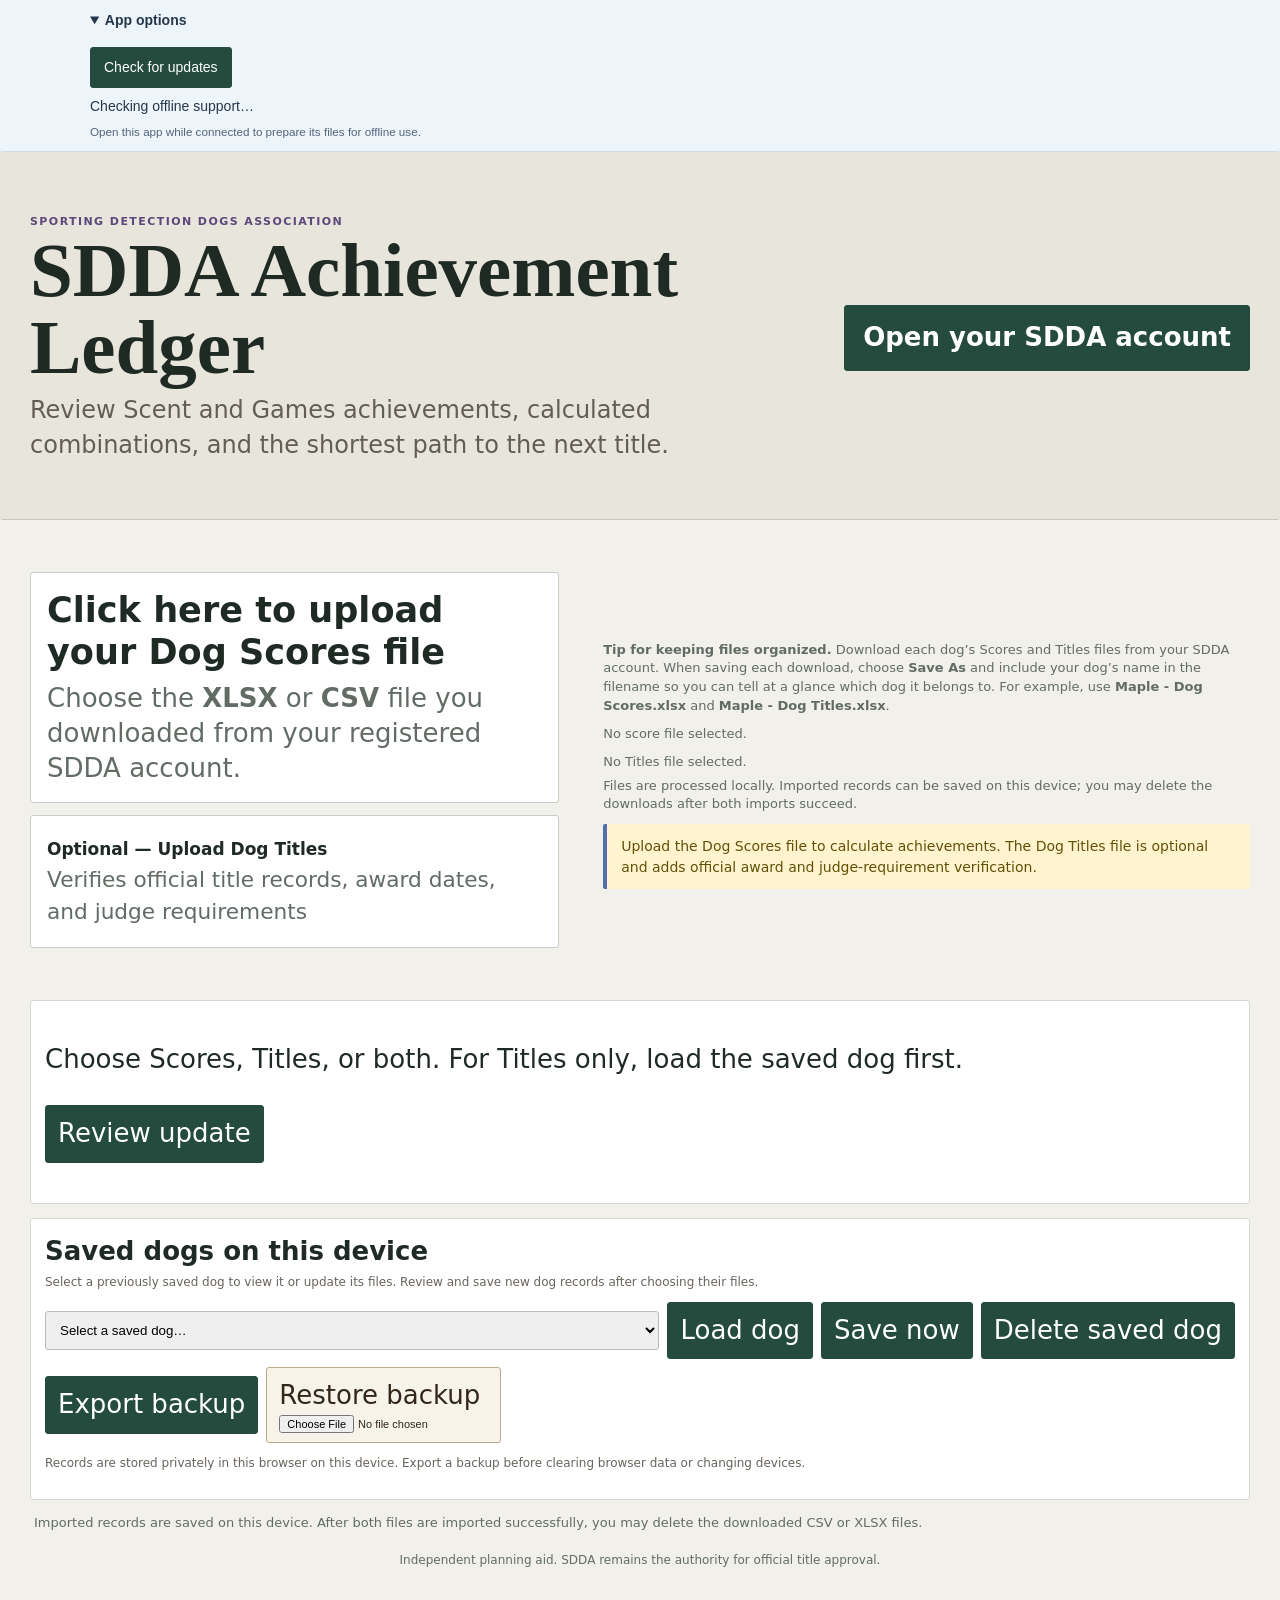
==== index.html @ 29ff01f8 "Review and safely replace saved dog records" ====
<!doctype html>
<html lang="en">
<head>
  <meta charset="utf-8">
  <meta name="viewport" content="width=device-width,initial-scale=1">
  <title>SDDA Achievement Ledger — Desktop</title><link rel="manifest" href="./manifest.webmanifest"><meta name="theme-color" content="#315b49"><meta name="apple-mobile-web-app-capable" content="yes"><meta name="apple-mobile-web-app-title" content="SDDA Ledger">
  <link rel="stylesheet" href="styles.css">
  <link rel="stylesheet" href="games.css">
  <link rel="stylesheet" href="mobile-dashboard.css?v=20261027-2">
  <link rel="stylesheet" href="desktop-ledger.css?v=20261124-native-scale-185">
  <style>
    .dog-scores-upload-copy {
      flex: 1;
      min-width: 0;
    }
    .dog-scores-upload-copy > strong {
      display: block;
      font-size: 1.35em;
      font-weight: 800;
      line-height: 1.2;
    }
    .dog-scores-upload-copy > small {
      display: block;
      margin-top: .3em;
      font-size: 1em;
      line-height: 1.35;
    }
  </style>
<link rel="icon" href="./icons/icon.svg" type="image/svg+xml">
<link rel="apple-touch-icon" href="./icons/ledger-192.png">
<style>
  #ledger-loading {
    position: fixed;
    inset: 0;
    z-index: 2147483647;
    display: grid;
    place-items: center;
    background: #315b49;
    color: #fff;
    font: 700 clamp(2.5rem, 9vw, 4.5rem)/1 system-ui, sans-serif;
  }
  @media print { #ledger-loading { display: none; } }
</style>
<noscript><style>#ledger-loading { display: none; }</style></noscript>
</head>
<body class="desktop-ledger">
<div id="ledger-loading" role="status" aria-label="Loading Ledger">Ledger</div>

<aside class="pwa-tools" id="pwa-tools" aria-label="App options">
  <details open>
    <summary>App options</summary>
    <div class="pwa-tools-content">
      <div class="pwa-tools-actions">
        <button type="button" id="pwa-install" hidden>Install app</button>
        <button type="button" id="pwa-check">Check for updates</button>
      </div>
      <p id="pwa-status" role="status" aria-live="polite">Checking offline support…</p>
      <small id="pwa-details">Open this app while connected to prepare its files for offline use.</small>
      
    </div>
  </details>
</aside>
<style id="pwa-tools-style">
.pwa-tools{padding:10px 18px;background:#edf4fa;border-bottom:1px solid #ccdbe8;color:#24374b;font:14px/1.5 Arial,sans-serif}
.pwa-tools details{max-width:1100px;margin:auto}.pwa-tools summary{cursor:pointer;font-weight:700}
.pwa-tools-content{padding-top:8px}.pwa-tools-actions{display:flex;flex-wrap:wrap;gap:8px;margin:8px 0}
.pwa-tools button{background:#34495e;color:#fff;padding:9px 13px;border:0;border-radius:6px;font:inherit;cursor:pointer}
.pwa-tools button:disabled{opacity:.55}.pwa-tools p{margin:6px 0}.pwa-tools small{display:block;color:#52657a}
.pwa-tools [hidden]{display:none!important}
</style><style id="pwa-legacy-hide">#install-bar,.install-header-btn,#pwa-install-btn,#install-app,.install-app{display:none!important}</style>

  <div id="sdda-working-overlay" class="sdda-working-overlay" role="status" aria-live="polite" aria-label="Calculating SDDA title combinations" hidden>
    <div class="sdda-working-card">
      <div class="sdda-dog-track" aria-hidden="true"><span class="sdda-paw-trail">🐾　🐾　🐾　🐾</span><span class="sdda-sniffing-dog">🐕</span></div>
      <h2>🐾 Sniffing out the Gold combinations</h2>
      <p id="sdda-working-detail">Please wait while the program checks the eligible scores and title requirements. This can take a little while for a large score history.</p>
      <div class="sdda-working-spinner" aria-hidden="true"></div>
    </div>
  </div>
  <header class="desktop-hero">
    <div class="desktop-shell hero-row">
      <div><p class="desktop-kicker">Sporting Detection Dogs Association</p><h1>SDDA Achievement Ledger</h1><p>Review Scent and Games achievements, calculated combinations, and the shortest path to the next title.</p></div>
      <a class="account-link" href="https://www.sdda.ca/login/" target="_blank" rel="noopener">Open your SDDA account</a>
    </div>
  </header>

  <main class="desktop-shell">
    <section class="desktop-upload-row">
      <div class="desktop-file-stack"><label class="score-upload desktop-upload"><span class="dog-scores-upload-copy"><strong>Click here to upload your Dog Scores file</strong><small>Choose the <b>XLSX</b> or <b>CSV</b> file you downloaded from your registered SDDA account.</small></span><input id="scores-file" type="file"></label><label class="score-upload desktop-upload titles-upload"><span><strong>Optional — Upload Dog Titles</strong><small>Verifies official title records, award dates, and judge requirements</small></span><input id="titles-file" type="file"></label></div>
      <div class="upload-copy"><p class="file-name"><strong>Tip for keeping files organized.</strong> Download each dog’s Scores and Titles files from your SDDA account. When saving each download, choose <strong>Save As</strong> and include your dog’s name in the filename so you can tell at a glance which dog it belongs to. For example, use <strong>Maple - Dog Scores.xlsx</strong> and <strong>Maple - Dog Titles.xlsx</strong>.</p><p id="scores-name" class="file-name">No score file selected.</p><p id="titles-name" class="file-name">No Titles file selected.</p><p class="privacy-line">Files are processed locally. Imported records can be saved on this device; you may delete the downloads after both imports succeed.</p><div id="message" class="message">Upload the Dog Scores file to calculate achievements. The Dog Titles file is optional and adds official award and judge-requirement verification.</div></div>
    </section>

    <div class="sdda-device-records">
  <p>Choose Scores, Titles, or both. For Titles only, load the saved dog first.</p>
  <div class="sdda-device-controls">
    <button type="button" id="sdda-review-update">Review update</button>
    <button type="button" id="sdda-cancel-update" hidden>Cancel review</button>
  </div>
  <p id="sdda-update-status" role="status"></p>
</div>
<section class="sdda-device-records" aria-label="Saved dog records">
     <div class="sdda-device-heading"><strong>Saved dogs on this device</strong><span>Select a previously saved dog to view it or update its files. Review and save new dog records after choosing their files.</span></div>
     <div class="sdda-device-controls"><select id="sdda-saved-dogs" aria-label="Select saved dog"><option value="">Select a saved dog…</option></select><button type="button" id="sdda-load-dog">Load dog</button><button type="button" id="sdda-save-dog">Save now</button><button type="button" id="sdda-delete-dog">Delete saved dog</button></div>
     <div class="sdda-device-controls"><button type="button" id="sdda-backup">Export backup</button><label class="sdda-restore">Restore backup<input id="sdda-restore-file" type="file" accept=".json,application/json"></label></div>
     <p class="sdda-device-note">Records are stored privately in this browser on this device. Export a backup before clearing browser data or changing devices.</p>
    </section>
    <style>
    .sdda-device-records{border:1px solid #d8d2c7;border-radius:14px;padding:14px;margin:14px 0;background:#fff}
    .sdda-device-heading{display:flex;flex-direction:column;gap:4px;margin-bottom:10px}.sdda-device-heading span,.sdda-device-note{font-size:12px;color:#68635c}
    .sdda-device-controls{display:flex;gap:8px;flex-wrap:wrap;align-items:center;margin:8px 0}
    .sdda-device-controls select{min-width:220px;flex:1;padding:10px;border:1px solid #bbb;border-radius:8px}
    .sdda-device-controls button,.sdda-restore{padding:9px 12px;border:1px solid #b9a98f;border-radius:8px;background:#f8f3e9;color:#332719;font:inherit;cursor:pointer}
    .sdda-restore input{display:block;max-width:210px;font-size:11px}.sdda-judge-check label{display:flex;gap:8px;align-items:flex-start;font-size:13px}.sdda-judge-check input{margin-top:3px}
    @media(max-width:600px){.sdda-device-controls>*{flex:1 1 100%}.sdda-device-controls select{min-width:0}}
    .install-app{margin:8px 0;padding:9px 14px;border:1px solid #315b49;border-radius:8px;background:#315b49;color:#fff;font:inherit;font-weight:700;cursor:pointer}.install-app[hidden]{display:none}.gold-search-loading{font-weight:700;color:#315b49}.gold-search-loading::after{content:"";display:inline-block;width:7px;height:7px;margin-left:7px;border-radius:50%;background:currentColor;animation:sdda-sniff-pulse .65s ease-in-out infinite alternate}@keyframes sdda-sniff-pulse{from{transform:translateY(0) scale(.7);opacity:.45}to{transform:translateY(-3px) scale(1);opacity:1}}
    .sdda-working-overlay{position:fixed;inset:0;z-index:99999;display:grid;place-items:center;padding:22px;background:rgba(20,31,25,.58);backdrop-filter:blur(4px)}
    .sdda-working-overlay[hidden]{display:none}
    .sdda-working-card{width:min(520px,94vw);padding:28px 24px 24px;border:1px solid #d9e3dc;border-radius:20px;background:#fffdf8;box-shadow:0 22px 70px rgba(0,0,0,.28);text-align:center}
    .sdda-working-card h2{margin:12px 0 6px;color:#244b38;font-size:clamp(20px,4vw,27px)}
    .sdda-working-card p{margin:0;color:#615e56;font-size:14px;line-height:1.5}
    .sdda-dog-track{position:relative;height:88px;margin:8px 0 10px;overflow:hidden;border-bottom:2px dashed #d8cbb3;container-type:inline-size}
    .sdda-sniffing-dog{position:absolute;left:0;bottom:4px;font-size:54px;line-height:1;filter:drop-shadow(0 3px 1px rgba(0,0,0,.12));will-change:transform;animation:sdda-dog-trot 4.6s ease-in-out infinite}
    .sdda-paw-trail{position:absolute;left:8%;bottom:10px;color:#b7a58a;font-size:19px;letter-spacing:12px;white-space:nowrap;animation:sdda-paw-fade 1.8s linear infinite}
    .sdda-working-spinner{width:23px;height:23px;margin:18px auto 0;border:3px solid #dce6df;border-top-color:#315b49;border-radius:50%;animation:sdda-spin .8s linear infinite}
    @keyframes sdda-dog-trot{0%{transform:translateX(0) translateY(0) scaleX(1)}22%{transform:translateX(calc(50cqw - 29px)) translateY(-5px) scaleX(1)}48%{transform:translateX(calc(100cqw - 58px)) translateY(0) scaleX(1)}50%{transform:translateX(calc(100cqw - 58px)) translateY(0) scaleX(-1)}76%{transform:translateX(calc(50cqw - 29px)) translateY(-5px) scaleX(-1)}100%{transform:translateX(0) translateY(0) scaleX(-1)}}
    @keyframes sdda-paw-fade{0%{transform:translateX(0);opacity:.1}35%{opacity:.8}100%{transform:translateX(45px);opacity:.1}}
    @keyframes sdda-spin{to{transform:rotate(360deg)}}
    @media(prefers-reduced-motion:reduce){.sdda-sniffing-dog,.sdda-paw-trail,.sdda-working-spinner{animation-duration:8s}}
    </style><p class="privacy-line">Imported records are saved on this device. After both files are imported successfully, you may delete the downloaded CSV or XLSX files.</p>
    
    <section id="report" class="desktop-report" hidden>
      <header class="dog-head mobile-dog-head desktop-dog-head"><div><p class="eyebrow">Achievement summary</p><h2 id="dog-name"></h2><p id="dog-meta"></p></div><button id="print-button" class="print-button desktop-pdf" type="button">Create PDF report</button></header>
      <a id="pdf-ready" class="pdf-ready" hidden>PDF created — open or download it</a>
      <section class="verification-report-panel" aria-labelledby="verification-report-title"><div class="verification-report-title-row"><div><p class="desktop-kicker">Record quality check</p><h2 id="verification-report-title">Achievement verification report</h2></div><p>Potential date and title-cutoff issues to discuss with SDDA</p></div><div id="verification-report" aria-live="polite"></div></section>

      <nav class="tracker-tabs desktop-tabs" aria-label="Tracker sections">
        <button class="tracker-tab active" type="button" data-tab="scent" aria-selected="true">Scent achievements</button>
        <button class="tracker-tab" type="button" data-tab="games" aria-selected="false">Games achievements</button>
      </nav>

      <section class="tracker-panel" data-panel="scent">
        <div class="desktop-section-head"><div><p class="desktop-kicker">Qualifications</p><h2>Scent titles</h2></div><p>Open a title to review achieved requirements and remaining verification.</p></div>
        <div id="mobile-scent-titles" class="accordion-list desktop-card-grid"></div>
        <div class="desktop-section-head run-heading"><div><p class="desktop-kicker">Score ledger</p><h2>Advanced, Excellent and Elite runs</h2></div></div>
        <div id="mobile-scent-runs" class="score-ledger-host"></div>
      </section>

      <section class="tracker-panel" data-panel="games" hidden>
        <div class="desktop-section-head"><div><p class="desktop-kicker">Pass ledger</p><h2>Games achievements</h2></div></div>
        <div id="mobile-game-titles" class="accordion-list desktop-card-grid"></div><div id="mobile-game-runs" class="accordion-list desktop-run-grid"></div>
      </section>
        <div class="legacy-output" aria-hidden="true"><div id="achieved"></div><div id="progress"></div><div id="games-summary"></div><div id="games-grid"></div><div id="games-championships"></div><div id="advanced-gold-summary"></div><table><tbody id="advanced-gold-rows"></tbody></table><div id="excellent-gold-summary"></div><table><tbody id="excellent-gold-rows"></tbody></table><div id="elite-gold-summary"></div><table><tbody id="elite-gold-rows"></tbody></table><div id="limits"></div></div>
    </section>
    
  </main>
  <footer class="mobile-footer">Independent planning aid. SDDA remains the authority for official title approval.</footer>
  <script src="vendor/xlsx.full.min.js"></script><script src="vendor/pdf-lib.min.js"></script><script src="app.js?v=20261126-record-updates"></script>

<script>
(function(){
"use strict";
const DB_NAME="sdda-achievement-ledger", STORE="dogs", DB_VERSION=1;
let dbPromise;
function openDb(){
 if(!("indexedDB" in window)) return Promise.resolve(null);
 if(!dbPromise) dbPromise=new Promise((resolve,reject)=>{
  const request=indexedDB.open(DB_NAME,DB_VERSION);
  request.onupgradeneeded=()=>{const db=request.result;if(!db.objectStoreNames.contains(STORE))db.createObjectStore(STORE,{keyPath:"id"});};
  request.onsuccess=()=>resolve(request.result);request.onerror=()=>reject(request.error);
 }).catch(()=>null);
 return dbPromise;
}
async function dbAction(mode, action){
 const db=await openDb(); if(!db)return null;
 return new Promise((resolve,reject)=>{const tx=db.transaction(STORE,mode),store=tx.objectStore(STORE);let req;
  try{req=action(store);}catch(e){reject(e);return;}
  tx.oncomplete=()=>resolve(req?req.result:undefined);tx.onerror=()=>reject(tx.error);tx.onabort=()=>reject(tx.error);
 });
}
const fallbackKey="sdda-ledger-saved-dogs-v1";
function fallbackRead(){try{return JSON.parse(localStorage.getItem(fallbackKey)||"[]");}catch(_){return [];}}
function dogId(){const first=scores[0]||games[0]||{};const number=String(first.dogNumber||"").trim();const name=String(first.dog||"").trim();return number?"number:"+number:"name:"+name.toLowerCase();}
function currentProfile(){
 const first=scores[0]||games[0]||{};
 if(!first.dogNumber&&!first.dog)return null;
 return {id:dogId(),dogNumber:String(first.dogNumber||""),dog:String(first.dog||""),scores,games,titles,titlesFileLoaded:!!titlesFileLoaded,updatedAt:new Date().toISOString()};
}
async function putProfile(profile){
 const db=await openDb();
 if(db){await dbAction("readwrite",s=>s.put(profile));return;}
 const all=fallbackRead(),idx=all.findIndex(x=>x.id===profile.id);if(idx>=0)all[idx]=profile;else all.push(profile);
 try{localStorage.setItem(fallbackKey,JSON.stringify(all));}catch(e){throw new Error("This browser's local storage is full. Export a backup or remove an old saved dog.");}
}
async function allProfiles(){
 const db=await openDb();if(db){return await dbAction("readonly",s=>s.getAll())||[];}return fallbackRead();
}
async function getProfile(id){
 const db=await openDb();if(db)return await dbAction("readonly",s=>s.get(id));
 return fallbackRead().find(x=>x.id===id)||null;
}
async function deleteProfile(id){
 const db=await openDb();if(db){await dbAction("readwrite",s=>s.delete(id));return;}
 localStorage.setItem(fallbackKey,JSON.stringify(fallbackRead().filter(x=>x.id!==id)));
}
function labelFor(p){return (p.dog||("SDDA dog #"+p.dogNumber))+" · #"+(p.dogNumber||"unknown");}
async function refreshProfiles(selected){
 const select=document.getElementById("sdda-saved-dogs");if(!select)return;
 const list=(await allProfiles()).sort((a,b)=>labelFor(a).localeCompare(labelFor(b)));
 select.innerHTML='<option value="">Select a saved dog…</option>'+list.map(p=>'<option value="'+String(p.id).replace(/&/g,"&amp;").replace(/"/g,"&quot;")+'">'+labelFor(p).replace(/&/g,"&amp;").replace(/</g,"&lt;").replace(/>/g,"&gt;")+'</option>').join("");
 if(selected)select.value=selected;
}
async function saveCurrent(){
 const profile=currentProfile();if(!profile)return;

 await putProfile(profile);await refreshProfiles(profile.id);
 const msg=document.getElementById("message");if(msg)msg.textContent="Saved "+(profile.dog||("SDDA dog #"+profile.dogNumber))+" on this device. Your score and title files remain available here.";
}
async function loadSelected(){
 const select=document.getElementById("sdda-saved-dogs"),id=select&&select.value;if(!id)return;
 const p=await getProfile(id);if(!p)return;
 const button=document.getElementById("sdda-load-dog"),msg=document.getElementById("message");
 const overlay=document.getElementById("sdda-working-overlay"),detail=document.getElementById("sdda-working-detail");
 scores=p.scores||[];games=p.games||[];titles=p.titles||[];titlesFileLoaded=typeof p.titlesFileLoaded==="boolean"?p.titlesFileLoaded:titles.length>0;

 const sn=document.getElementById("scores-name"),tn=document.getElementById("titles-name");
 if(sn)sn.textContent="Loaded saved dog scores · "+scores.length+" scored components · "+games.length+" Games passes";
 if(tn)tn.textContent="Loaded saved dog titles · "+titles.length+" recorded titles";
 if(button){button.disabled=true;button.textContent="Sniffing…";}
 if(detail)detail.textContent="Checking "+(p.dog||("SDDA dog #"+p.dogNumber))+" · "+scores.length+" component scores · "+games.length+" Games passes. Please wait while the title batches are calculated.";
 if(overlay)overlay.hidden=false;
 if(msg){msg.classList.add("gold-search-loading");msg.textContent="🐾 Sniffing out Gold score combinations for "+(p.dog||("SDDA dog #"+p.dogNumber))+"…";}
 await new Promise(resolve=>requestAnimationFrame(()=>requestAnimationFrame(resolve)));
 try{
  if(typeof render==="function")render();
  if(msg){const warning=window.sddaGoldOptimizationWarning||"";msg.textContent="Loaded "+labelFor(p)+" from this device."+(warning?" "+warning:"");}
 }catch(error){
  if(msg)msg.textContent="The saved dog was loaded, but the report could not finish: "+(error&&error.message?error.message:String(error));
  throw error;
 }finally{
  if(overlay)overlay.hidden=true;
  if(msg)msg.classList.remove("gold-search-loading");
  if(button){button.disabled=false;button.textContent="Load dog";}
 }
}
function downloadBackup(){
 allProfiles().then(list=>{
  const blob=new Blob([JSON.stringify({format:"SDDA-Ledger-Backup",version:1,dogs:list},null,2)],{type:"application/json"});
  const url=URL.createObjectURL(blob),a=document.createElement("a");a.href=url;a.download="SDDA-Dog-Records-Backup.json";a.click();setTimeout(()=>URL.revokeObjectURL(url),1000);
 });
}
async function restoreBackup(file){
 const data=JSON.parse(await file.text());if(data.format!=="SDDA-Ledger-Backup"||!Array.isArray(data.dogs))throw new Error("This is not a valid SDDA Ledger backup.");
 for(const p of data.dogs){if(!p.id||!Array.isArray(p.scores)||!Array.isArray(p.titles))continue;await putProfile(p);}
 await refreshProfiles();const msg=document.getElementById("message");if(msg)msg.textContent="Backup restored. Select a saved dog to open its records.";
}

const reviewButton = document.getElementById("sdda-review-update");
const cancelButton = document.getElementById("sdda-cancel-update");
const updateStatus = document.getElementById("sdda-update-status");
const scoresInput = document.getElementById("scores-file");
const titlesInput = document.getElementById("titles-file");
let pending = null;
let revision = 0;

function clearReview(message = "") {
  revision++;
  pending = null;
  reviewButton.textContent = "Review update";
  cancelButton.hidden = true;
  updateStatus.textContent = message;
}
for (const input of [scoresInput, titlesInput]) {
  input.addEventListener("change", () => {
    const names = [scoresInput.files[0], titlesInput.files[0]].filter(Boolean).map(file => file.name);
    clearReview(names.length ? "Selected: " + names.join(", ") : "");
  });
}
cancelButton.addEventListener("click", () => clearReview());

reviewButton.addEventListener("click", async () => {
  const attempt = revision;
  const current = currentProfile();
  reviewButton.disabled = true;
  try {
    if (!pending) {
      const scoresFile = scoresInput.files[0], titlesFile = titlesInput.files[0];
      if (!scoresFile && !titlesFile) throw new Error("Choose a Scores or Titles file first.");
      if (!scoresFile && !current) throw new Error("Load the saved dog before replacing its Titles.");
      const [scoreData, titleData] = await Promise.all([
        scoresFile ? readDogScores(scoresFile) : null,
        titlesFile ? readDogTitles(titlesFile) : null
      ]);
      if (attempt !== revision) return;
      const target = scoreData || current;
      const id = scoreData
        ? (target.dogNumber ? "number:" + target.dogNumber : "name:" + target.dog.toLowerCase())
        : current.id;
      const parts = [scoreData && "Scores", titleData && "Titles"].filter(Boolean).join(" and ");
      pending = {id, scoreData, titleData, parts};
      updateStatus.textContent = "Save " + parts + " for " + labelFor(target) + "? "
        + (titleData ? "Confirm the Titles file belongs to this dog." : "Existing Titles will be kept.")
        + (scoreData ? " " + scoreData.scores.length + " component scores and " + scoreData.games.length + " Games passes." : "")
        + (titleData ? " " + titleData.records.length + " recorded titles." : "");
      reviewButton.textContent = "Save " + parts;
      cancelButton.hidden = false;
      return;
    }

    const {id, scoreData, titleData, parts} = pending;
    const saved = await getProfile(id);
    if (attempt !== revision) return;
    if (!scoreData && (!saved || currentProfile()?.id !== id)) {
      throw new Error("The loaded dog changed. Load the correct dog and review again.");
    }
    const profile = {
      ...saved,
      id,
      ...(scoreData && {dog: scoreData.dog, dogNumber: scoreData.dogNumber, scores: scoreData.scores, games: scoreData.games}),
      titles: titleData ? titleData.records : saved?.titles || [],
      titlesFileLoaded: titleData ? true : saved?.titlesFileLoaded ?? !!saved?.titles?.length,
      updatedAt: new Date().toISOString()
    };
    await putProfile(profile);
    if (attempt === revision) {
      scoresInput.value = titlesInput.value = "";
      clearReview("Saved " + parts + " for " + labelFor(profile) + ".");
    }
    try {
      await refreshProfiles(id);
      await loadSelected();
    } catch {
      updateStatus.textContent = "Records were saved. Load the dog again to refresh the report.";
    }
  } catch (error) {
    if (attempt === revision) clearReview(error.message);
  } finally {
    reviewButton.disabled = false;
  }
});
document.addEventListener("DOMContentLoaded",()=>{});
const select=document.getElementById("sdda-saved-dogs");
if(select)refreshProfiles();
document.getElementById("sdda-load-dog")?.addEventListener("click",()=>loadSelected().catch(e=>alert(e.message)));
document.getElementById("sdda-save-dog")?.addEventListener("click",()=>saveCurrent().catch(e=>alert(e.message)));
document.getElementById("sdda-delete-dog")?.addEventListener("click",async()=>{const id=document.getElementById("sdda-saved-dogs")?.value;if(!id)return;if(!confirm("Delete this saved dog and its locally stored records?"))return;await deleteProfile(id);await refreshProfiles();});
document.getElementById("sdda-backup")?.addEventListener("click",downloadBackup);
document.getElementById("sdda-restore-file")?.addEventListener("change",e=>{if(e.target.files[0])restoreBackup(e.target.files[0]).catch(err=>alert(err.message));});
})();
</script><script id="pwa-tools-script">
(()=>{'use strict';
const $=id=>document.getElementById(id), install=$('pwa-install'), check=$('pwa-check'), status=$('pwa-status'), details=$('pwa-details');
let promptEvent=null, registration=null, checking=false;
const installed=()=>matchMedia('(display-mode:standalone)').matches||matchMedia('(display-mode:fullscreen)').matches||navigator.standalone===true;
const say=(a,b)=>{status.textContent=a;details.textContent=b||'';};
function updateInstall(){install.hidden=installed()||!promptEvent;}
window.addEventListener('beforeinstallprompt',e=>{e.preventDefault();promptEvent=e;updateInstall();});
window.addEventListener('appinstalled',()=>{promptEvent=null;install.hidden=true;say('App installed.','Open it from your home screen or app list.');});
install.addEventListener('click',async()=>{
 if(!promptEvent){say('Install is not available yet.','The Install app button will appear here when this device offers standalone installation.');return;}
 await promptEvent.prompt();await promptEvent.userChoice;promptEvent=null;updateInstall();
});
async function inspect(){
 if(!('serviceWorker'in navigator)){say('Offline support is not available in this browser.','Use a supported browser and open this app from its HTTPS website.');return;}
 registration=await navigator.serviceWorker.getRegistration();
 if(!registration){say('Offline setup has not started yet.','Keep this app open while connected to the internet, then check again.');return;}
 const active=registration.active||registration.waiting||registration.installing;
 if(!active){say('Offline setup is still starting.','Keep the app open and check again in a moment.');return;}
 let entries=0,matching=false;
 if('caches'in window){for(const key of await caches.keys()){const cache=await caches.open(key);const requests=await cache.keys();entries+=requests.length;if(requests.some(r=>new URL(r.url).origin===location.origin))matching=true;}}
 if(navigator.onLine){say(matching?'Offline app files are saved on this device.':'Offline support is active; app files are still being prepared.',matching?entries+' cached files found. Open the app sections you use while online so they can be cached.':'Stay connected and leave this page open while files are cached.');}
 else say(matching?'Offline mode is active; saved app files are available.':'You are offline, but no saved app files were found.','Reconnect and open the app to finish preparing offline use.');
}
check.addEventListener('click',async()=>{
 if(checking)return;checking=true;check.disabled=true;
 try{
  registration=await navigator.serviceWorker.getRegistration();
  if(!navigator.onLine){await inspect();return;}
  if(!registration&&'serviceWorker'in navigator)registration=await navigator.serviceWorker.register('./sw.js');
  if(registration){say('Checking for updates…','Please keep this app open.');await registration.update();await new Promise(r=>setTimeout(r,900));}
  await inspect();
  if(registration?.waiting){say('An app update is ready.','Reload the app to use the latest version.');}
 }catch(e){say('Could not check for updates.',e.message||'Try again when connected.');}
 finally{checking=false;check.disabled=false;}
});
window.addEventListener('online',inspect);window.addEventListener('offline',inspect);
if(installed())install.hidden=true;
if('serviceWorker'in navigator){navigator.serviceWorker.ready.then(r=>{registration=r;inspect();}).catch(inspect);}
else inspect();
updateInstall();
})();
</script>
<script>
  document.addEventListener("DOMContentLoaded", () => {
    document.getElementById("ledger-loading").remove();
  }, { once: true });
</script>
</body></html>
---- styles.css ----
:root{--green:#225f45;--green2:#367353;--blue:#536db1;--red:#9b433d;--ink:#17231d;--muted:#607068;--line:#d8dfda;--paper:#fff;--bg:#f3f5f1;--gold:#a76d08;--goldbg:#fff4d6}*{box-sizing:border-box}body{margin:0;background:var(--bg);color:var(--ink);font:15px/1.45 system-ui,-apple-system,"Segoe UI",sans-serif}.wrap{width:min(1180px,calc(100% - 32px));margin:auto}.hero{background:linear-gradient(130deg,#173f30,var(--green));color:#fff;padding:38px 0}.hero-grid{display:flex;align-items:end;justify-content:space-between;gap:32px}.eyebrow{margin:0 0 5px;text-transform:uppercase;letter-spacing:.12em;font-size:11px;font-weight:800;color:var(--green2)}.hero .eyebrow{color:#cde3d7}h1,h2{font-family:Georgia,serif;margin:0}h1{font-size:44px}.lede{max-width:720px;margin:12px 0 0;color:#e4eee8}.rule-card{min-width:260px;padding:18px;border:1px solid #ffffff3d;border-radius:12px;background:#ffffff12}.rule-card>*{display:block}.rule-card span{margin-top:6px}.rule-card small{color:#cde3d7}.privacy{margin:22px 0 14px;padding:12px 16px;border-radius:8px;background:#e5efe9;color:#1e553d;font-weight:650}.upload-grid{display:grid;grid-template-columns:1fr 1fr;gap:16px}.upload-card{position:relative;display:grid;grid-template-columns:38px 1fr;column-gap:12px;padding:20px;border:1px dashed #9eafa4;border-radius:12px;background:var(--paper);cursor:pointer}.upload-card>span{grid-row:1/4;width:34px;height:34px;border-radius:50%;display:grid;place-items:center;background:var(--green);color:#fff;font-weight:800}.upload-card strong{font-size:17px}.upload-card small{color:var(--muted)}.upload-card input{position:absolute;opacity:0;pointer-events:none}.upload-card em{grid-column:2;margin-top:10px;color:var(--blue);font-style:normal;font-weight:700}.message{margin:14px 0 26px;padding:13px 16px;background:#fff;border-left:4px solid var(--blue);border-radius:5px}.dog-head{display:flex;justify-content:space-between;align-items:center;padding:25px 28px;background:#fff;border-radius:14px;box-shadow:0 8px 28px #183c2920}.dog-head h2{font-size:32px}.dog-head p:last-child{margin:4px 0 0;color:var(--muted)}button{border:0;border-radius:8px;background:var(--green);color:#fff;padding:11px 16px;font-weight:750;cursor:pointer}section section{margin-top:34px}.section-head{display:flex;justify-content:space-between;align-items:end;gap:30px;margin-bottom:13px}.section-head>p{max-width:570px;margin:0;color:var(--muted);font-size:13px}.card-grid,.progress-grid{display:grid;grid-template-columns:repeat(3,1fr);gap:12px}.title-card,.progress-card{background:#fff;border:1px solid var(--line);border-radius:11px;padding:17px}.title-card h3,.progress-card h3{margin:0;font-size:17px}.title-card .score{font-size:25px;font-family:Georgia,serif;color:var(--green);margin:9px 0}.title-card p,.progress-card p{margin:7px 0 0;color:var(--muted)}.status{display:inline-block;margin-top:10px;padding:4px 8px;border-radius:999px;background:#e8eee9;color:#315644;font-size:11px;font-weight:800;text-transform:uppercase}.status.met{background:#ddefe2;color:#185735}.status.partial{background:#fff1d5;color:#74500d}.status.unknown{background:#eceef3;color:#59606d}.requirements{margin:12px 0 0;padding:0;list-style:none}.requirements li{padding:6px 0;border-top:1px solid #edf0ed}.requirements li::before{content:"○";margin-right:7px;color:var(--red)}.requirements li.done::before{content:"✓";color:var(--green);font-weight:900}.summary-strip{display:flex;gap:10px;flex-wrap:wrap;margin-bottom:12px}.summary-strip span{padding:9px 12px;border-radius:8px;background:#fff;border:1px solid var(--line);font-weight:750}.summary-strip .gold{background:var(--goldbg);border-color:#e9ca83;color:#6f4804}.table-wrap{overflow:auto;border:1px solid var(--line);border-radius:11px;background:#fff}table{width:100%;border-collapse:collapse}th,td{text-align:left;padding:10px 12px;border-bottom:1px solid #e7ebe8}th{background:#e8ede9;color:#315143;font-size:12px;text-transform:uppercase}tr.gold td{background:var(--goldbg)}tr.silver td{background:#e8edf3}tr.bronze td{background:#f1dfcf}td:last-child{font-weight:800}.limits{margin:30px 0;padding:18px 20px;border-radius:10px;background:#fff8e8;border:1px solid #ead4a5}.limits h3{margin:0 0 8px}.limits ul{margin:0;padding-left:20px}footer{text-align:center;color:var(--muted);padding:34px 16px}@media(max-width:780px){.hero-grid,.section-head,.dog-head{display:block}.rule-card{margin-top:22px}.upload-grid,.card-grid,.progress-grid{grid-template-columns:1fr}.dog-head button{margin-top:14px}h1{font-size:36px}}@media print{body{background:#fff}.hero,.privacy,.upload-grid,.message,#print-button,footer{display:none!important}.wrap{width:100%}.dog-head{box-shadow:none;border:1px solid var(--line)}section section{break-inside:avoid}.progress-grid,.card-grid{grid-template-columns:repeat(3,1fr)}.title-card,.progress-card{break-inside:avoid}}


/* Flat editorial refresh: solid colour, crisp edges, and no decorative iconography. */
:root{
  --ink:#202a25;--green:#244b3d;--green-dark:#193d31;--green2:#315f4d;
  --green-soft:#e8eee9;--cream:#f1f0eb;--bg:#f1f0eb;--paper:#fff;
  --line:#d5d8d2;--muted:#626c65;--gold:#94630b;--goldbg:#f5ebcf;
}
*{box-shadow:none!important;text-shadow:none!important;border-radius:3px!important;background-image:none!important}
body,.mobile-ledger,.desktop-ledger{background:#f1f0eb!important;color:#202a25}
.hero,.mobile-hero{background-color:#244b3d!important;color:#fff}
.desktop-hero{background-color:#e8e5dc!important;border-bottom:1px solid #c9c8c0!important}
.desktop-hero h1{color:#202a25}
.desktop-kicker,.eyebrow{color:#315f4d}
.account-link,.desktop-pdf,.print-button,button{background-color:#244b3d!important;color:#fff!important;border:1px solid #244b3d!important}
.upload-card,.score-upload,.desktop-upload{background-color:#fff!important;border:1px solid #c9cec7!important}
.upload-card{grid-template-columns:1fr!important}
.upload-card>span,.upload-icon,.achievement-check,.chevron,.icon{display:none!important}
.dog-head,.mobile-dog-head,.title-card,.progress-card,.title-accordion,.next-card,
.desktop-ledger .title-accordion,.desktop-ledger .next-card,.game-card,.games-championships,
.sdda-device-records,.sdda-judge-check,.rule-card{background:#fff!important;border:1px solid #d5d8d2!important}
.desktop-ledger .title-accordion,.desktop-ledger .next-card{box-shadow:none!important}
.tracker-tabs,.desktop-tabs{background:#fff!important;border:1px solid #d5d8d2!important}
.tracker-tab{background:transparent!important;color:#58645c!important}
.tracker-tab.active,.desktop-tabs .tracker-tab.active{background:#244b3d!important;color:#fff!important}
.title-accordion summary{grid-template-columns:minmax(0,1fr) auto auto!important}
.summary-action{color:#315f4d;font-size:11px;font-weight:800;letter-spacing:.06em;text-transform:uppercase}
.title-accordion[open] .summary-action::after{content:"";display:none}
.requirement-list li,.requirements li{padding-left:0!important}
.requirement-list li::before,.requirements li::before{content:none!important;display:none!important}
.requirement-list li.done,.requirement-list li.pending{font-weight:600}
.requirement-list li.pending,.requirement-list li.pending *{color:#9b433d!important}
.status,.remaining-badge,.game-result{border-radius:2px!important}
.status{background:#e8eee9!important;color:#315f4d!important}
.status.met{background:#e0e9e1!important;color:#244b3d!important}
.status.partial{background:#f2ead7!important;color:#765313!important}
.status.unknown{background:#ecece8!important;color:#626c65!important}
.run-row{border:1px solid #d5d8d2!important;border-radius:2px!important}
.run-row.gold{background:#f5ebcf!important}
.run-row.silver{background:#e7eaed!important}
.run-row.bronze{background:#efe1d3!important}
.run-row.satisfactory{background:#fff!important}
.summary-strip span,.game-history-summary span{border-radius:2px!important}
.message,.privacy,.limits{border-radius:2px!important}
.game-meter,.game-meter i{border-radius:0!important}
@media(max-width:780px){.upload-card{grid-template-columns:1fr!important}}


/* Light-green completion treatment: highlight only criteria that are satisfied. */
.progress-card.criteria-met .card-title-bar{
  display:block;
  margin:-17px -17px 12px;
  padding:12px 17px;
  background:#e5f0e7;
  color:#244b3d;
  border-bottom:1px solid #cbdccc;
}
.requirements li.done{
  background:#e5f0e7;
  color:#244b3d;
  padding:8px 10px;
  margin:3px 0;
  border:1px solid #d2e2d4;
}

/* Recorded title history cards */
.progression-record-card{background:var(--paper);border:1px solid var(--line);border-radius:14px;margin:10px 0;overflow:hidden}.progression-record-card>summary{display:flex;align-items:center;justify-content:space-between;gap:12px;padding:14px 16px;cursor:pointer;list-style:none}.progression-record-card>summary::-webkit-details-marker{display:none}.progression-record-card>summary:after{content:"＋";font-weight:700;color:var(--green);margin-left:8px}.progression-record-card[open]>summary:after{content:"−"}.progression-record-date{font-size:.88em;color:var(--muted);text-align:right}.progression-record-body{padding:0 16px 12px;border-top:1px solid var(--line)}.progression-level-evidence{background:var(--paper);border:1px solid var(--line);border-radius:12px;padding:12px 16px;margin:10px 0}

/* Current Scent ledger: three equal-width cards, with compact expandable history below. */
.current-cutoff-announcement{margin:0 0 12px;padding:0 2px;background:transparent;border:0;font-size:13px;line-height:1.4}
.current-score-ledger{display:grid;grid-template-columns:repeat(3,minmax(0,1fr));gap:12px;align-items:start}
.current-level-card{min-width:0;background:#fff;border:1px solid var(--line);padding:12px;overflow:hidden}
.current-level-card>header{display:flex;justify-content:space-between;align-items:baseline;gap:8px;border-bottom:1px solid var(--line);padding-bottom:8px;margin-bottom:8px}
.current-level-card>header h3{font-size:16px;margin:0}
.current-level-card>header span{font-size:11px;color:var(--muted);text-align:right}
.current-level-card .run-grid{display:grid;gap:6px}
.current-level-card .run-row{display:grid;grid-template-columns:1fr;gap:3px;padding:8px;font-size:12px}
.ledger-history{margin-top:18px;padding-top:14px;border-top:2px solid var(--line)}
.ledger-history>h3{margin:0 0 10px;font-size:18px}
.ledger-history-buttons{display:flex;gap:8px;flex-wrap:wrap;margin-bottom:10px}
.ledger-history-buttons button{padding:9px 13px}
.history-panel{margin:10px 0 16px;padding:12px;background:#fff;border:1px solid var(--line)}
.history-panel-intro>p{margin:8px 0;color:var(--muted);font-size:12px}
.history-title-lock{border:1px solid #b78a35;background:#fff8e8;padding:10px;margin-bottom:10px}
.history-lock-parts{display:grid;grid-template-columns:repeat(3,minmax(0,1fr));gap:8px;margin:8px 0}
.history-lock-parts span{display:grid;gap:2px}
.history-lock-parts em{font-style:normal;font-weight:800}
.history-component-columns{display:grid;grid-template-columns:repeat(3,minmax(0,1fr));gap:10px;align-items:start}
.history-component{min-width:0;border:1px solid var(--line);padding:8px}
.history-component h4{margin:0 0 8px;padding-bottom:6px;border-bottom:1px solid var(--line);font-size:14px}
.history-score{display:flex;align-items:center;gap:5px;padding:5px 4px;border-bottom:1px solid #eceeea;font-variant-numeric:tabular-nums}
.history-score small{color:var(--muted)}
.history-score.is-title-lock{border:2px solid #a76d08;border-radius:999px!important;margin:3px 0;padding:4px 7px;background:#fff8e8;font-weight:800}
.history-score.is-title-lock b{margin-left:auto;font-size:9px;text-transform:uppercase;color:#80580c}
.history-cutoff{margin:8px -3px;padding:7px 4px;border-top:3px solid #9b433d;border-bottom:1px solid #9b433d;color:#8a3934}
.history-cutoff b,.history-cutoff small{display:block}
.history-cutoff small{font-size:10px;line-height:1.3}
@media(max-width:780px){.current-score-ledger{grid-template-columns:repeat(3,minmax(0,1fr));gap:6px}.current-level-card{padding:7px}.current-level-card>header{display:block}.current-level-card>header h3{font-size:13px}.current-level-card>header span{display:block;text-align:left;font-size:10px}.current-level-card .run-row{font-size:10px;padding:5px}.history-component-columns{grid-template-columns:repeat(3,minmax(0,1fr));gap:5px}.history-component{padding:5px}.history-component h4{font-size:11px}.history-score{gap:2px;font-size:11px;flex-wrap:wrap}.history-score.is-title-lock{padding:3px}.history-score.is-title-lock b{font-size:8px}.history-cutoff{font-size:10px}}


/* Title progression: each level owns its current combinations and historical ledger. */
.progression-score-columns{display:grid;grid-template-columns:repeat(3,minmax(0,1fr));gap:12px;align-items:stretch;width:100%}
.progression-score-column{min-width:0;display:flex;flex-direction:column;gap:10px}
.progression-score-column .current-level-card{width:100%;min-width:0}
.progression-score-column .current-level-card>header{display:flex;align-items:baseline;justify-content:space-between;gap:6px}
.progression-score-column .current-level-card>header h3{font-size:16px}
.progression-score-column .current-level-card>header span{font-size:10px;text-align:right}
.progression-history{min-width:0;padding:10px;background:#fff;border:1px solid var(--line,#d5d8d2)}
.progression-history>h4{margin:0 0 8px;font-size:14px}
.progression-history .history-component-columns{display:grid;grid-template-columns:repeat(3,minmax(0,1fr));gap:5px}
.progression-history .history-component{min-width:0;padding:5px}
.progression-history .history-component h4{font-size:11px;overflow-wrap:anywhere}
.progression-history .history-score{font-size:11px;gap:2px;flex-wrap:wrap;padding:4px 2px}
.progression-history .history-score.is-title-lock{border:2px solid #d62828!important;border-radius:999px!important;background:#fff!important;color:#202a25;padding:3px 5px}
.progression-history .history-score.is-title-lock b{display:none}
.progression-history .history-cutoff{border-top:3px solid #e6b800;border-bottom:1px solid #e6b800;color:#705700;background:#fff9dc;margin:7px -2px;padding:5px 3px}
.progression-history .history-cutoff small{font-size:9px}
.progression-score-column .history-title-lock{display:none}
@media(max-width:780px){
 .progression-score-columns{grid-template-columns:repeat(3,minmax(0,1fr));gap:5px}
 .progression-score-column{gap:6px}
 .progression-score-column .current-level-card{padding:6px}
 .progression-score-column .current-level-card>header{display:block}
 .progression-score-column .current-level-card>header h3{font-size:12px}
 .progression-score-column .current-level-card>header span{display:block;text-align:left;font-size:9px}
 .progression-score-column .current-level-card .run-row{font-size:9px;padding:5px;overflow-wrap:anywhere}
 .progression-history{padding:5px}
 .progression-history>h4{font-size:11px}
 .progression-history .history-component-columns{gap:3px}
 .progression-history .history-component{padding:3px}
 .progression-history .history-component h4{font-size:9px}
 .progression-history .history-score{font-size:9px;gap:1px}
 .progression-history .history-cutoff{font-size:9px}
}


/* Title Progression uses the same full-width collapsed-card header as the qualification cards. */
.progression-score-scroll{width:100%;overflow-x:auto;overscroll-behavior-x:contain;padding:1px 1px 8px}
.progression-score-columns{display:grid;grid-template-columns:repeat(3,minmax(0,1fr));gap:12px;align-items:start;width:100%;min-width:0}
.progression-score-column.title-accordion{min-width:0;overflow:hidden;background:#fff;border:1px solid var(--line,#d5d8d2);border-radius:15px!important;box-shadow:0 3px 12px #14231d0b!important;display:flex;flex-direction:column}
.progression-score-column.title-accordion.level-accent-silver{border-left:5px solid var(--silver,#77828a)}
.progression-score-column.title-accordion.level-accent-gold{border-left:5px solid var(--gold,#a87712)}
.progression-score-column.title-accordion.level-accent-elite{border-left:5px solid var(--elite,#6d548f)}
.progression-score-column>.progression-card-header{display:flex;align-items:center;justify-content:space-between;gap:10px;min-height:60px;padding:12px 14px;border:0;border-bottom:1px solid #edf1ee;background:#fff}
.progression-score-column .progression-card-header .summary-copy{min-width:0}
.progression-score-column .progression-card-header .summary-copy strong{display:block;font-size:16px;line-height:1.25}
.progression-score-column .progression-card-header .summary-copy small{display:block;margin-top:3px;color:var(--muted,#626c65);font-size:12px;font-weight:500}
.progression-score-column .progression-card-header .summary-action{flex:0 0 auto;color:#315f4d;font-size:10px;font-weight:800;letter-spacing:.05em;text-transform:uppercase}
.progression-card-body{min-width:0;padding:12px 14px 14px}
.progression-current-combinations{min-width:0}
.progression-current-combinations>h4,.progression-history>h4{margin:0 0 8px;font-size:13px;font-weight:800}
.progression-current-combinations .run-grid{margin-top:0}
.progression-current-combinations .run-row{grid-template-columns:1fr;gap:3px;padding:8px;font-size:12px;overflow-wrap:anywhere}
.progression-history{min-width:0;margin-top:14px;padding:12px 0 0;border:0;border-top:1px solid var(--line,#d5d8d2);background:transparent}
.progression-history>h4{margin-bottom:9px}
.progression-history .history-component-columns{grid-template-columns:repeat(3,minmax(0,1fr));gap:5px}
.progression-history .history-component{min-width:0;padding:5px}
.progression-history .history-component h4{font-size:11px;overflow-wrap:anywhere}
.progression-history .history-score{font-size:11px;gap:2px;flex-wrap:wrap;padding:4px 2px}
.progression-history .history-score.is-title-lock{border:2px solid #d62828!important;border-radius:999px!important;background:#fff!important;color:#202a25;padding:3px 5px}
.progression-history .history-score.is-title-lock b{display:none}
.progression-history .history-cutoff{border-top:3px solid #e6b800;border-bottom:1px solid #e6b800;color:#705700;background:#fff9dc;margin:7px -2px;padding:5px 3px}
.progression-history .history-cutoff small{font-size:9px}
.progression-score-column .history-title-lock{display:none}
@media(max-width:780px){
 .progression-score-columns{grid-template-columns:repeat(3,minmax(280px,1fr));min-width:864px;gap:8px}
 .progression-score-column>.progression-card-header{min-height:56px;padding:10px 12px}
 .progression-score-column .progression-card-header .summary-copy strong{font-size:15px}
 .progression-card-body{padding:10px}
 .progression-current-combinations .run-row{font-size:11px;padding:6px}
 .progression-history{padding-top:10px}
 .progression-history .history-component-columns{gap:3px}
 .progression-history .history-component{padding:3px}
 .progression-history .history-component h4{font-size:9px}
 .progression-history .history-score{font-size:10px;gap:1px}
 .progression-history .history-cutoff{font-size:9px}
}

/* Score ledger: three equal run columns across the available page width. */
.progression-score-scroll{width:100%;min-width:0;overflow:visible;padding:0}
.progression-score-columns{display:grid;grid-template-columns:repeat(3,minmax(0,1fr));gap:12px;width:100%;min-width:0;align-items:start}
.progression-score-column{min-width:0}
.progression-score-column.title-accordion{min-width:0}
.progression-score-column .progression-card-header .summary-action{display:none}
.progression-card-body{min-width:0;padding:12px}
.progression-current-combinations{min-width:0}
.progression-current-combinations .run-grid{min-width:0}
@media(max-width:780px){
 .progression-score-columns{grid-template-columns:repeat(3,minmax(0,1fr));gap:6px}
 .progression-score-column>.progression-card-header{min-height:0;padding:9px 6px}
 .progression-score-column .progression-card-header .summary-copy strong{font-size:12px}
 .progression-score-column .progression-card-header .summary-copy small{font-size:9px;line-height:1.2}
 .progression-card-body{padding:6px}
 .progression-current-combinations .run-row{display:flex;flex-direction:column;gap:3px;padding:6px 4px;font-size:9px;overflow-wrap:anywhere}
 .progression-current-combinations .run-row strong{font-size:9px}
}

/* Each score-level panel spans its full third; its own history follows immediately below. */
.progression-score-column.title-accordion{width:100%;min-width:0}
.progression-score-column .progression-card-body{min-height:120px}
.progression-score-column .progression-history{margin:0;padding:12px 14px;border:0;border-top:1px solid var(--line,#d5d8d2);background:#fff}
.progression-score-column .progression-history>h4{font-size:15px;margin:0 0 10px}
.progression-score-column .progression-history .history-panel-intro>p{font-size:11px;line-height:1.35}
.progression-score-column .progression-history .history-component-columns{grid-template-columns:repeat(3,minmax(0,1fr));gap:6px}
@media(max-width:780px){
 .progression-score-columns{grid-template-columns:repeat(3,minmax(0,1fr));gap:6px}
 .progression-score-column>.progression-card-header{padding:9px 7px;min-height:54px}
 .progression-score-column .progression-card-header .summary-copy strong{font-size:13px}
 .progression-score-column .progression-card-header .summary-copy small{font-size:10px}
 .progression-score-column .progression-card-body{padding:8px 6px}
 .progression-score-column .progression-history{padding:8px 5px}
 .progression-score-column .progression-history>h4{font-size:11px}
 .progression-score-column .progression-history .history-component-columns{gap:3px}
 .progression-score-column .progression-history .history-component{padding:3px}
 .progression-score-column .progression-history .history-component h4{font-size:9px}
 .progression-score-column .progression-history .history-score{font-size:9px;gap:1px;flex-wrap:wrap}
}

/* Score ledger: vertical, independently collapsible full-width level cards. */
.current-cutoff-announcement{display:block;width:100%;margin:0 0 10px;padding:0 2px;background:transparent;border:0;font-size:13px;line-height:1.4}
.progression-score-columns{display:flex!important;flex-direction:column!important;align-items:stretch!important;gap:10px!important;width:100%!important;min-width:0!important}
.progression-score-column.title-accordion{display:block!important;width:100%!important;min-width:0!important;margin:0!important;padding:0!important;overflow:hidden;background:#fff;border:1px solid var(--line,#d5d8d2);border-radius:12px!important;box-shadow:0 2px 8px #14231d0b!important}
.progression-score-column.title-accordion>summary.progression-card-header{display:flex;align-items:center;justify-content:space-between;gap:12px;width:100%;min-height:58px;padding:12px 16px;border:0;background:#fff;cursor:pointer;list-style:none}
.progression-score-column.title-accordion>summary.progression-card-header::-webkit-details-marker{display:none}
.progression-score-column.title-accordion>summary.progression-card-header::marker{content:""}
.progression-score-column .progression-card-header .summary-copy{display:flex;align-items:baseline;justify-content:space-between;gap:12px;flex:1;min-width:0}
.progression-score-column .progression-card-header .summary-copy strong{font-size:16px;line-height:1.3}
.progression-score-column .progression-card-header .summary-copy small{margin:0;color:var(--muted,#626c65);font-size:12px;font-weight:600}
.progression-score-column .progression-card-header .summary-action{display:block;flex:0 0 auto;color:#315f4d;font-size:10px;font-weight:800;letter-spacing:.05em;text-transform:uppercase}
.progression-score-column[open]>summary.progression-card-header{border-bottom:1px solid #edf1ee}
.progression-score-column[open]>summary.progression-card-header .summary-action::after{content:""}
.progression-expanded-body{display:block;width:100%;min-width:0;padding:14px 16px 16px}
.progression-current-combinations{width:100%;min-width:0}
.progression-current-combinations>h4,.progression-history>h4{margin:0 0 9px;font-size:14px;font-weight:800}
.progression-current-combinations .run-grid{width:100%;min-width:0;margin:0}
.progression-current-combinations .run-row.is-title-lock{border:3px solid #c62828!important;border-radius:999px!important;box-shadow:0 0 0 1px #c62828;}
.progression-current-combinations .run-row{display:grid;grid-template-columns:100px repeat(3,minmax(0,1fr)) minmax(130px,auto);gap:8px;align-items:center;padding:9px 10px;font-size:12px;overflow-wrap:anywhere}
.progression-history{width:100%;min-width:0;margin:14px 0 0;padding:13px 0 0;border:0;border-top:1px solid var(--line,#d5d8d2);background:transparent}
.progression-history .history-component-columns{display:grid;grid-template-columns:repeat(3,minmax(0,1fr));gap:8px}
@media(max-width:780px){
 .progression-score-columns{gap:8px!important}
 .progression-score-column.title-accordion>summary.progression-card-header{min-height:54px;padding:10px 12px}
 .progression-score-column .progression-card-header .summary-copy{align-items:flex-start;flex-direction:column;gap:2px}
 .progression-score-column .progression-card-header .summary-copy strong{font-size:14px}
 .progression-score-column .progression-card-header .summary-copy small{font-size:11px}
 .progression-expanded-body{padding:10px}
 .progression-current-combinations .run-row{display:grid;grid-template-columns:1fr;gap:4px;padding:8px;font-size:11px}
 .progression-current-combinations .run-row strong{font-size:11px}
 .progression-history .history-component-columns{grid-template-columns:repeat(3,minmax(0,1fr));gap:4px}
 .progression-history .history-component{padding:4px}
 .progression-history .history-component h4{font-size:10px}
 .progression-history .history-score{font-size:10px;gap:2px;flex-wrap:wrap}
}

/* Keep the Current Scores accordion bar proportional to its text. */
.progression-score-column.title-accordion>summary.progression-card-header{min-height:0;padding:7px 12px;}
.progression-score-column .progression-card-header .summary-copy strong{line-height:1.2;}
.progression-score-column .progression-card-header .summary-copy small{margin-top:1px;line-height:1.2;}
@media(max-width:780px){.progression-score-column.title-accordion>summary.progression-card-header{min-height:0;padding:6px 9px;}}


/* Title-lock marker: circle each of the three locked component scores,
   not the entire combination row. */
.progression-current-combinations .run-row.is-title-lock{border:1px solid var(--line,#d5d8d2)!important;border-radius:8px!important;box-shadow:none!important}
.title-lock-score{display:inline-flex;align-items:center;justify-content:center;min-width:2.15em;min-height:2.15em;padding:0 .28em;border:2px solid #d62828;border-radius:50%;color:inherit;font-weight:900;line-height:1}
---- games.css ----
.games-grid {
  display: grid;
  grid-template-columns: repeat(4, 1fr);
  gap: 12px;
}
.game-card,
.games-championships {
  background: #fff;
  border: 1px solid var(--line);
  border-radius: 11px;
  padding: 17px;
}
.game-card h3,
.games-championships h3 { margin: 0; }
.game-card h3 small { color: var(--muted); font-size: 12px; }
.game-card p { color: var(--muted); font-size: 13px; }
.game-count { display: flex; align-items: baseline; gap: 6px; margin-top: 14px; }
.game-count strong { color: var(--green); font: 28px Georgia, serif; }
.game-count span { color: var(--muted); }
.game-meter { height: 8px; overflow: hidden; border-radius: 999px; background: #e5ebe7; }
.game-meter i { display: block; height: 100%; background: var(--green); }
.games-championships { margin-top: 16px; padding: 18px 20px; }
.game-ladder { display: grid; grid-template-columns: repeat(5, 1fr); gap: 10px; margin-top: 10px; }
.game-ladder p { margin: 0; padding-right: 10px; border-right: 1px solid var(--line); }
.game-ladder p:last-child { border-right: 0; }
.game-ladder strong,
.game-ladder span { display: block; }
.game-ladder span { margin-top: 4px; color: var(--muted); font-size: 12px; }
@media (max-width: 780px) {
  .games-grid,
  .game-ladder { grid-template-columns: 1fr; }
  .game-ladder p { padding: 8px 0; border-right: 0; border-bottom: 1px solid var(--line); }
}
@media print {
  .game-card,
  .games-championships { break-inside: avoid; }
  .games-grid { grid-template-columns: repeat(4, 1fr); }
}

.game-history {
    margin-top: 18px;
    padding-top: 13px;
    border-top: 1px solid var(--line);
}

.game-history h4 {
    margin: 0 0 9px;
    font-size: 14px;
    color: var(--ink);
}

.game-history-summary {
    display: flex;
    flex-wrap: wrap;
    gap: 6px;
    margin-bottom: 10px;
}

.game-history-summary span {
    padding: 4px 7px;
    border: 1px solid var(--line);
    border-radius: 5px;
    background: #f3f5f1;
    font-size: 11px;
    font-weight: 700;
}

.game-attempt-header,
.game-attempt {
    display: grid;
    grid-template-columns: minmax(0, 1fr) auto auto;
    align-items: center;
    gap: 8px;
    padding: 8px 5px;
}

.game-attempt-header {
    background: #e8ede9;
    color: #315143;
    font-size: 10px;
    font-weight: 800;
    text-transform: uppercase;
    border-radius: 5px;
}

.game-attempt {
    border-bottom: 1px solid #e7ebe8;
    font-size: 12px;
}

.game-attempt-date {
    color: var(--muted);
}

.game-attempt-trial {
    color: var(--ink);
    white-space: nowrap;
}

.game-result {
    min-width: 66px;
    padding: 4px 6px;
    border-radius: 5px;
    text-align: center;
    font-size: 10px;
}

.game-result.pass {
    background: #ddefe2;
    color: #185735;
}

.game-result.fail {
    background: #f8e4e2;
    color: #9b433d;
}

.game-history-empty {
    padding: 10px 0;
    font-size: 12px;
    color: var(--muted);
}


/* Flat editorial refresh: solid colour, crisp edges, and no decorative iconography. */
:root{
  --ink:#202a25;--green:#244b3d;--green-dark:#193d31;--green2:#315f4d;
  --green-soft:#e8eee9;--cream:#f1f0eb;--bg:#f1f0eb;--paper:#fff;
  --line:#d5d8d2;--muted:#626c65;--gold:#94630b;--goldbg:#f5ebcf;
}
*{box-shadow:none!important;text-shadow:none!important;border-radius:3px!important;background-image:none!important}
body,.mobile-ledger,.desktop-ledger{background:#f1f0eb!important;color:#202a25}
.hero,.mobile-hero{background-color:#244b3d!important;color:#fff}
.desktop-hero{background-color:#e8e5dc!important;border-bottom:1px solid #c9c8c0!important}
.desktop-hero h1{color:#202a25}
.desktop-kicker,.eyebrow{color:#315f4d}
.account-link,.desktop-pdf,.print-button,button{background-color:#244b3d!important;color:#fff!important;border:1px solid #244b3d!important}
.upload-card,.score-upload,.desktop-upload{background-color:#fff!important;border:1px solid #c9cec7!important}
.upload-card{grid-template-columns:1fr!important}
.upload-card>span,.upload-icon,.achievement-check,.chevron,.icon{display:none!important}
.dog-head,.mobile-dog-head,.title-card,.progress-card,.title-accordion,.next-card,
.desktop-ledger .title-accordion,.desktop-ledger .next-card,.game-card,.games-championships,
.sdda-device-records,.sdda-judge-check,.rule-card{background:#fff!important;border:1px solid #d5d8d2!important}
.desktop-ledger .title-accordion,.desktop-ledger .next-card{box-shadow:none!important}
.tracker-tabs,.desktop-tabs{background:#fff!important;border:1px solid #d5d8d2!important}
.tracker-tab{background:transparent!important;color:#58645c!important}
.tracker-tab.active,.desktop-tabs .tracker-tab.active{background:#244b3d!important;color:#fff!important}
.title-accordion summary{grid-template-columns:minmax(0,1fr) auto auto!important}
.summary-action{color:#315f4d;font-size:11px;font-weight:800;letter-spacing:.06em;text-transform:uppercase}
.title-accordion[open] .summary-action::after{content:"";display:none}
.requirement-list li,.requirements li{padding-left:0!important}
.requirement-list li::before,.requirements li::before{content:none!important;display:none!important}
.requirement-list li.done,.requirement-list li.pending{font-weight:600}
.requirement-list li.pending,.requirement-list li.pending *{color:#9b433d!important}
.status,.remaining-badge,.game-result{border-radius:2px!important}
.status{background:#e8eee9!important;color:#315f4d!important}
.status.met{background:#e0e9e1!important;color:#244b3d!important}
.status.partial{background:#f2ead7!important;color:#765313!important}
.status.unknown{background:#ecece8!important;color:#626c65!important}
.run-row{border:1px solid #d5d8d2!important;border-radius:2px!important}
.run-row.gold{background:#f5ebcf!important}
.run-row.silver{background:#e7eaed!important}
.run-row.bronze{background:#efe1d3!important}
.run-row.satisfactory{background:#fff!important}
.summary-strip span,.game-history-summary span{border-radius:2px!important}
.message,.privacy,.limits{border-radius:2px!important}
.game-meter,.game-meter i{border-radius:0!important}
@media(max-width:780px){.upload-card{grid-template-columns:1fr!important}}
---- mobile-dashboard.css ----
:root{--ink:#14231d;--green:#176044;--green-dark:#104b35;--green-soft:#e8f3ed;--cream:#f7f4ec;--line:#d8e1dc;--muted:#64736c;--gold:#a87712;--silver:#77828a;--elite:#6d548f}*{box-sizing:border-box}body{margin:0;background:var(--cream);color:var(--ink);font-family:Inter,ui-sans-serif,system-ui,-apple-system,"Segoe UI",sans-serif}.mobile-shell{width:min(100% - 28px,720px);margin-inline:auto}.mobile-hero{padding:28px 0 24px;background:linear-gradient(145deg,#0e4934,#1d6b4e);color:#fff}.mobile-hero h1{margin:4px 0 8px;font-family:Georgia,serif;font-size:clamp(30px,9vw,46px);line-height:1}.mobile-hero p{margin:0;line-height:1.45}.mobile-hero a{color:#fff;text-decoration-thickness:2px}.eyebrow{margin:0;text-transform:uppercase;letter-spacing:.12em;font-size:11px;font-weight:800}.score-upload{display:flex;align-items:center;gap:13px;margin-top:20px;padding:16px;background:#fff;border:2px dashed #82a997;border-radius:18px;cursor:pointer;box-shadow:0 8px 24px #163d2b12}.score-upload input{position:absolute;opacity:0;pointer-events:none}.score-upload strong,.score-upload small{display:block}.score-upload strong{font-size:17px}.score-upload small{margin-top:3px;color:var(--muted)}.upload-icon{display:grid;place-items:center;flex:0 0 44px;height:44px;border-radius:13px;background:var(--green);color:#fff;font-size:26px;font-weight:800}.file-name,.privacy-line{margin:9px 4px 0;font-size:13px;color:var(--muted)}.privacy-line{margin-top:5px}.message{margin:14px 0;padding:12px 14px;border-radius:12px;background:#fff4ce;color:#634f08;font-size:14px}.mobile-report{margin-top:18px}.mobile-dog-head{display:block;padding:17px;background:#fff;border:1px solid var(--line);border-radius:18px 18px 0 0}.mobile-dog-head h2{margin:3px 0;font-family:Georgia,serif;font-size:26px}.mobile-dog-head p:last-child{margin:0;color:var(--muted);font-size:13px}.tracker-tabs{position:sticky;top:0;z-index:10;display:grid;grid-template-columns:1fr 1fr 1.25fr;background:#fff;border:1px solid var(--line);border-top:0;padding:6px;gap:4px;box-shadow:0 6px 16px #14231d12}.tracker-tab{min-height:46px;padding:6px;border:0;border-radius:10px;background:transparent;color:var(--muted);font-weight:800;font-size:13px}.tracker-tab.active{background:var(--green);color:#fff}.tracker-panel{padding:18px 0}.panel-intro{display:flex;align-items:end;justify-content:space-between;gap:16px;margin:0 2px 10px}.panel-intro h2{margin:0;font-family:Georgia,serif;font-size:23px}.panel-intro p{margin:0;max-width:48%;text-align:right;color:var(--muted);font-size:12px}.panel-intro.subsection{margin-top:24px}.accordion-list{display:grid;gap:9px}.title-accordion{overflow:hidden;background:#fff;border:1px solid var(--line);border-radius:15px;box-shadow:0 3px 12px #14231d0b}.title-accordion summary{list-style:none;display:grid;grid-template-columns:1fr auto auto;align-items:center;gap:10px;min-height:60px;padding:12px 14px;cursor:pointer}.title-accordion summary::-webkit-details-marker{display:none}.summary-copy strong,.summary-copy small{display:block}.summary-copy strong{font-size:16px}.summary-copy small{margin-top:2px;color:var(--muted);font-size:12px}.achievement-date{color:var(--green);font-size:12px;font-weight:800}.achievement-check{color:#0b8b50;font-size:29px;font-weight:900;line-height:1}.chevron{font-size:20px;color:var(--muted);transition:transform .2s}.title-accordion[open] .chevron{transform:rotate(180deg)}.accordion-body{padding:0 14px 14px;border-top:1px solid #edf1ee}.accordion-body p{margin:11px 0 0;line-height:1.4;font-size:14px}.requirement-list{list-style:none;margin:10px 0 0;padding:0}.requirement-list li{position:relative;padding:8px 0 8px 26px;border-bottom:1px solid #edf1ee;font-size:14px}.requirement-list li:last-child{border-bottom:0}.requirement-list li:before{position:absolute;left:2px;content:"○";color:#8b9892;font-weight:800}.requirement-list li.done:before{content:"✓";color:#0b8b50}.level-accent-gold{border-left:5px solid var(--gold)}.level-accent-silver{border-left:5px solid var(--silver)}.level-accent-elite{border-left:5px solid var(--elite)}.run-grid{display:grid;gap:7px;margin-top:10px}.run-row{display:grid;grid-template-columns:1fr repeat(4,auto);gap:8px;align-items:center;padding:9px;border-radius:9px;background:#f5f7f5;font-size:12px}.run-row b{font-size:13px}.run-row.gold{background:var(--goldbg)}.run-row.silver{background:#e8edf3}.run-row.bronze{background:#f1dfcf}.run-row.satisfactory{background:#fff}.run-row.gold{background:#fff6d8}.run-empty{color:var(--muted);font-size:14px}.next-list{display:grid;gap:10px}.next-card{padding:15px;background:#fff;border:1px solid var(--line);border-radius:15px}.next-card header{display:flex;align-items:center;justify-content:space-between;gap:10px}.next-card h3{margin:0;font-size:17px}.remaining-badge{padding:6px 9px;border-radius:999px;background:#f0e7cc;color:#6e5210;font-size:12px;font-weight:800}.next-card ol{margin:12px 0 0;padding-left:22px}.next-card li{margin:7px 0;font-size:14px;line-height:1.35}.next-kind{margin:2px 0 0;color:var(--muted);font-size:11px;text-transform:uppercase;letter-spacing:.08em;font-weight:800}.print-button{width:100%;min-height:50px;margin:4px 0 24px;border:0;border-radius:13px;background:var(--green-dark);color:#fff;font-size:15px;font-weight:800}.legacy-output{display:none!important}.mobile-footer{padding:20px 24px 32px;text-align:center;color:var(--muted);font-size:12px}@media(min-width:650px){.mobile-shell{width:min(100% - 48px,720px)}.tracker-tabs{top:8px;border-radius:0 0 14px 14px}.tracker-tab{font-size:14px}.run-row{font-size:13px}}@media print{body{background:#fff}.mobile-hero,.score-upload,.file-name,.privacy-line,.message,.tracker-tabs,.print-button,.mobile-footer{display:none!important}.mobile-shell{width:100%}.mobile-report{margin:0}.mobile-dog-head{border:0;padding:0 0 12px}.tracker-panel{display:block!important;padding:8px 0}.tracker-panel[hidden]{display:block!important}.title-accordion{break-inside:avoid;box-shadow:none}.title-accordion:not([open]) .accordion-body{display:block}.chevron{display:none}}


/* Flat editorial refresh: solid colour, crisp edges, and no decorative iconography. */
:root{
  --ink:#202a25;--green:#244b3d;--green-dark:#193d31;--green2:#315f4d;
  --green-soft:#e8eee9;--cream:#f1f0eb;--bg:#f1f0eb;--paper:#fff;
  --line:#d5d8d2;--muted:#626c65;--gold:#94630b;--goldbg:#f5ebcf;
}
*{box-shadow:none!important;text-shadow:none!important;border-radius:3px!important;background-image:none!important}
body,.mobile-ledger,.desktop-ledger{background:#f1f0eb!important;color:#202a25}
.hero,.mobile-hero{background-color:#244b3d!important;color:#fff}
.desktop-hero{background-color:#e8e5dc!important;border-bottom:1px solid #c9c8c0!important}
.desktop-hero h1{color:#202a25}
.desktop-kicker,.eyebrow{color:#315f4d}
.account-link,.desktop-pdf,.print-button,button{background-color:#244b3d!important;color:#fff!important;border:1px solid #244b3d!important}
.upload-card,.score-upload,.desktop-upload{background-color:#fff!important;border:1px solid #c9cec7!important}
.upload-card{grid-template-columns:1fr!important}
.upload-card>span,.upload-icon,.achievement-check,.chevron,.icon{display:none!important}
.dog-head,.mobile-dog-head,.title-card,.progress-card,.title-accordion,.next-card,
.desktop-ledger .title-accordion,.desktop-ledger .next-card,.game-card,.games-championships,
.sdda-device-records,.sdda-judge-check,.rule-card{background:#fff!important;border:1px solid #d5d8d2!important}
.desktop-ledger .title-accordion,.desktop-ledger .next-card{box-shadow:none!important}
.tracker-tabs,.desktop-tabs{background:#fff!important;border:1px solid #d5d8d2!important}
.tracker-tab{background:transparent!important;color:#58645c!important}
.tracker-tab.active,.desktop-tabs .tracker-tab.active{background:#244b3d!important;color:#fff!important}
.title-accordion summary{grid-template-columns:minmax(0,1fr) auto auto!important}
.summary-action{color:#315f4d;font-size:11px;font-weight:800;letter-spacing:.06em;text-transform:uppercase}
.title-accordion[open] .summary-action::after{content:"";display:none}
.requirement-list li,.requirements li{padding-left:0!important}
.requirement-list li::before,.requirements li::before{content:none!important;display:none!important}
.requirement-list li.done,.requirement-list li.pending{font-weight:600}
.requirement-list li.pending,.requirement-list li.pending *{color:#9b433d!important}
.status,.remaining-badge,.game-result{border-radius:2px!important}
.status{background:#e8eee9!important;color:#315f4d!important}
.status.met{background:#e0e9e1!important;color:#244b3d!important}
.status.partial{background:#f2ead7!important;color:#765313!important}
.status.unknown{background:#ecece8!important;color:#626c65!important}
.run-row{border:1px solid #d5d8d2!important;border-radius:2px!important}
.run-row.gold{background:#f5ebcf!important}
.run-row.silver{background:#e7eaed!important}
.run-row.bronze{background:#efe1d3!important}
.run-row.satisfactory{background:#fff!important}
.summary-strip span,.game-history-summary span{border-radius:2px!important}
.message,.privacy,.limits{border-radius:2px!important}
.game-meter,.game-meter i{border-radius:0!important}
@media(max-width:780px){.upload-card{grid-template-columns:1fr!important}}


/* Light-green completion treatment for achieved title bars and successful criteria. */
.title-accordion.is-met > summary{
  background:#e5f0e7;
  color:#244b3d;
}
.title-accordion.is-met > summary .summary-copy small,
.title-accordion.is-met > summary .summary-action,
.title-accordion.is-met > summary .achievement-date{
  color:#315f4d;
}
.requirement-list li.done{
  background:#e5f0e7;
  color:#244b3d;
  padding:8px 10px;
  margin:3px 0;
  border:1px solid #d2e2d4;
}

/* Historical Scent score-combination story */
.score-combination-story{margin:14px 0 18px;padding:16px;border:1px solid var(--line);border-radius:14px;background:var(--paper);color:var(--ink)}
.score-combination-story h3{margin:0 0 8px;font-size:1.12rem}
.score-combination-story h4{margin:0;font-size:1rem}
.score-combination-story p{line-height:1.5}
.story-level-locks{display:grid;grid-template-columns:repeat(2,minmax(0,1fr));gap:12px;margin:14px 0}
.story-title-lock,.story-stage{min-width:0;padding:12px;border:1px solid var(--line);border-radius:12px;background:#fff}
.story-title-lock>strong{display:block;margin-top:8px}
.story-title-lock p{margin:8px 0 0;font-size:.88rem;color:var(--muted)}
.story-stage{margin:14px 0}
.story-stage-heading{display:flex;align-items:center;justify-content:space-between;gap:10px;flex-wrap:wrap}
.story-stage-heading span{font-size:.88rem;font-weight:700;color:var(--muted)}
.story-columns{display:grid;grid-template-columns:repeat(2,minmax(0,1fr));gap:12px;margin-top:12px}
.story-columns>section{min-width:0}
.story-columns h5{margin:0 0 8px;font-size:.95rem}
.story-combination{display:grid;grid-template-columns:30px minmax(0,1fr);gap:6px;align-items:start;padding:8px 0;border-top:1px solid var(--line)}
.story-combination>strong{padding-top:5px}
.story-parts{display:flex;flex-wrap:wrap;gap:6px}
.story-component-picked{display:inline-flex;align-items:center;gap:4px;padding:4px 8px;border:2px solid var(--gold);border-radius:999px;background:var(--goldbg);font-size:.82rem;white-space:nowrap}
.story-component-picked small{font-size:.72rem;color:var(--muted)}
.story-total{grid-column:2;font-size:.84rem}
.story-cutoff{display:flex;flex-direction:column;gap:4px;margin-top:14px;padding:12px 8px;border-top:3px dashed var(--gold);border-bottom:1px solid var(--line);text-align:center}
.story-cutoff span{font-weight:700}
.story-cutoff small{color:var(--muted)}
.story-optimization-note{padding:10px 12px;border-left:4px solid var(--gold);background:var(--cream);border-radius:6px}
.scent-combination-columns{display:grid;grid-template-columns:repeat(2,minmax(0,1fr));gap:12px;align-items:start}
.scent-combination-columns>.title-accordion{min-width:0}
@media(max-width:680px){.story-level-locks,.story-columns,.scent-combination-columns{grid-template-columns:1fr}.score-combination-story{padding:12px}.story-stage-heading{align-items:flex-start}}
---- desktop-ledger.css ----
:root{--ledger-purple:#5d477b;--ledger-paper:#f4f0e7;--ledger-rule:#cfc6b8}
.desktop-ledger{min-width:860px;background:#e8e2d7}
.desktop-shell{width:min(1220px,calc(100% - 64px));margin-inline:auto}
.desktop-hero{padding:34px 0 30px;background:linear-gradient(145deg,#fbf9f3,#e9e2d6);border-bottom:1px solid #c8bead;box-shadow:0 5px 18px #25221d18}
.hero-row{display:flex;align-items:center;justify-content:space-between;gap:40px}.desktop-hero h1{margin:3px 0 7px;font:700 42px/1 Georgia,serif;color:#25231f}.desktop-hero p{margin:0;color:#625d55}.desktop-kicker{margin:0!important;color:var(--ledger-purple)!important;text-transform:uppercase;letter-spacing:.13em;font-size:11px!important;font-weight:900}.account-link{padding:13px 18px;border:1px solid #7b6b91;border-radius:7px;background:linear-gradient(145deg,#745d91,#513c70);box-shadow:inset 1px 1px #9b88b1,0 5px 12px #46345d2e;color:#fff;text-decoration:none;font-weight:800;white-space:nowrap}
.desktop-upload-row{display:grid;grid-template-columns:minmax(420px,.9fr) 1.1fr;gap:24px;align-items:center;margin:28px 0}.desktop-file-stack{display:grid;gap:12px}.desktop-upload{margin:0;min-height:82px;border:1px solid #998e7e;border-radius:8px;background:linear-gradient(145deg,#fff,#f2ede4);box-shadow:inset 1px 1px #fff,inset -1px -1px #d1c7b8,0 8px 18px #2c2a2526}.titles-upload .upload-icon{background:#5d477b}.upload-copy .file-name,.upload-copy .privacy-line{margin-left:0}.upload-copy .message{margin:10px 0 0}
.desktop-report{margin:0 0 30px}.desktop-dog-head{display:flex;align-items:center;justify-content:space-between;padding:22px 24px;border-radius:9px 9px 0 0}.desktop-dog-head h2{font-size:31px}.desktop-pdf{width:auto;min-width:190px;margin:0;padding:0 20px;background:linear-gradient(145deg,#70578f,#50396f);box-shadow:inset 1px 1px #927ca9,0 5px 12px #3f315128}.pdf-ready{display:block;margin:10px 0;padding:13px;border:1px solid var(--ledger-purple);border-radius:7px;background:#fff;color:var(--ledger-purple);text-align:center;font-weight:800;text-decoration:none}.pdf-ready[hidden]{display:none}
.desktop-tabs{position:static;display:grid;grid-template-columns:repeat(2,minmax(0,1fr));width:100%;border-radius:0 0 9px 9px;padding:7px}.desktop-tabs .tracker-tab{font-size:14px}.desktop-tabs .tracker-tab.active{background:var(--ledger-purple)}.desktop-ledger .tracker-panel{padding:30px 0}.desktop-section-head{display:flex;align-items:end;justify-content:space-between;gap:30px;margin-bottom:14px}.desktop-section-head h2{margin:3px 0 0;font:700 27px/1.1 Georgia,serif}.desktop-section-head>p{max-width:520px;margin:0;color:#6c665e;text-align:right;font-size:13px}.run-heading{margin-top:32px}
.desktop-card-grid{grid-template-columns:repeat(2,minmax(0,1fr));gap:13px}.desktop-run-grid{grid-template-columns:repeat(3,minmax(0,1fr));gap:13px}.desktop-next-grid{grid-template-columns:repeat(3,minmax(0,1fr));gap:13px}.desktop-ledger .title-accordion,.desktop-ledger .next-card{border-radius:8px;border:1px solid var(--ledger-rule);background:linear-gradient(145deg,#fff,#f7f3eb);box-shadow:inset 1px 1px #fff,inset -1px -1px #d8d0c3,0 6px 14px #302c251a}.desktop-ledger .title-accordion summary{min-height:70px;padding:14px 16px}.desktop-ledger .accordion-body{padding:0 16px 16px}.desktop-ledger .run-row{grid-template-columns:1fr repeat(4,auto);font-size:11px}.desktop-ledger .sp-definition{grid-column:1/-1;margin:0}.desktop-ledger .next-card{min-height:170px}.desktop-ledger .level-accent-elite{border-left:6px solid #6d548f}.desktop-ledger .level-accent-gold{border-left:6px solid #a87712}.desktop-ledger .level-accent-silver{border-left:6px solid #77828a}
@media(max-width:1050px){.desktop-card-grid,.desktop-next-grid{grid-template-columns:repeat(2,minmax(0,1fr))}.desktop-run-grid{grid-template-columns:1fr}.desktop-upload-row{grid-template-columns:1fr}.desktop-ledger{min-width:760px}}
@media print{.desktop-ledger{min-width:0;background:#fff}.desktop-hero,.desktop-upload-row,.desktop-tabs,.desktop-pdf,.pdf-ready,.mobile-footer{display:none!important}.desktop-shell{width:100%}.desktop-card-grid{grid-template-columns:repeat(2,1fr)}.desktop-run-grid{grid-template-columns:repeat(3,1fr)}}


/* Flat editorial refresh: solid colour, crisp edges, and no decorative iconography. */
:root{
  --ink:#202a25;--green:#244b3d;--green-dark:#193d31;--green2:#315f4d;
  --green-soft:#e8eee9;--cream:#f1f0eb;--bg:#f1f0eb;--paper:#fff;
  --line:#d5d8d2;--muted:#626c65;--gold:#94630b;--goldbg:#f5ebcf;
}
*{box-shadow:none!important;text-shadow:none!important;border-radius:3px!important;background-image:none!important}
body,.mobile-ledger,.desktop-ledger{background:#f1f0eb!important;color:#202a25}
.hero,.mobile-hero{background-color:#244b3d!important;color:#fff}
.desktop-hero{background-color:#e8e5dc!important;border-bottom:1px solid #c9c8c0!important}
.desktop-hero h1{color:#202a25}
.desktop-kicker,.eyebrow{color:#315f4d}
.account-link,.desktop-pdf,.print-button,button{background-color:#244b3d!important;color:#fff!important;border:1px solid #244b3d!important}
.upload-card,.score-upload,.desktop-upload{background-color:#fff!important;border:1px solid #c9cec7!important}
.upload-card{grid-template-columns:1fr!important}
.upload-card>span,.upload-icon,.achievement-check,.chevron,.icon{display:none!important}
.dog-head,.mobile-dog-head,.title-card,.progress-card,.title-accordion,.next-card,
.desktop-ledger .title-accordion,.desktop-ledger .next-card,.game-card,.games-championships,
.sdda-device-records,.sdda-judge-check,.rule-card{background:#fff!important;border:1px solid #d5d8d2!important}
.desktop-ledger .title-accordion,.desktop-ledger .next-card{box-shadow:none!important}
.tracker-tabs,.desktop-tabs{background:#fff!important;border:1px solid #d5d8d2!important}
.tracker-tab{background:transparent!important;color:#58645c!important}
.tracker-tab.active,.desktop-tabs .tracker-tab.active{background:#244b3d!important;color:#fff!important}
.title-accordion summary{grid-template-columns:minmax(0,1fr) auto auto!important}
.summary-action{color:#315f4d;font-size:11px;font-weight:800;letter-spacing:.06em;text-transform:uppercase}
.title-accordion[open] .summary-action::after{content:"";display:none}
.requirement-list li,.requirements li{padding-left:0!important}
.requirement-list li::before,.requirements li::before{content:none!important;display:none!important}
.requirement-list li.done,.requirement-list li.pending{font-weight:600}
.requirement-list li.pending,.requirement-list li.pending *{color:#9b433d!important}
.status,.remaining-badge,.game-result{border-radius:2px!important}
.status{background:#e8eee9!important;color:#315f4d!important}
.status.met{background:#e0e9e1!important;color:#244b3d!important}
.status.partial{background:#f2ead7!important;color:#765313!important}
.status.unknown{background:#ecece8!important;color:#626c65!important}
.run-row{border:1px solid #d5d8d2!important;border-radius:2px!important}
.run-row.gold{background:#f5ebcf!important}
.run-row.silver{background:#e7eaed!important}
.run-row.bronze{background:#efe1d3!important}
.run-row.satisfactory{background:#fff!important}
.summary-strip span,.game-history-summary span{border-radius:2px!important}
.message,.privacy,.limits{border-radius:2px!important}
.game-meter,.game-meter i{border-radius:0!important}
@media(max-width:780px){.upload-card{grid-template-columns:1fr!important}}


/* Three equal-width Title Progression columns: current combinations above their own history. */
.progression-score-columns{display:grid;grid-template-columns:repeat(3,minmax(0,1fr));gap:12px;align-items:stretch;width:100%}
.progression-score-column{min-width:0;display:flex;flex-direction:column;gap:10px}
.progression-score-column .current-level-card{width:100%;min-width:0}
.progression-score-column .current-level-card>header{display:flex;align-items:baseline;justify-content:space-between;gap:6px}
.progression-score-column .current-level-card>header h3{font-size:16px}
.progression-score-column .current-level-card>header span{font-size:10px;text-align:right}
.progression-history{min-width:0;padding:10px;background:#fff;border:1px solid var(--line,#d5d8d2)}
.progression-history>h4{margin:0 0 8px;font-size:14px}
.progression-history .history-component-columns{display:grid;grid-template-columns:repeat(3,minmax(0,1fr));gap:5px}
.elite-history-grid{display:grid;gap:4px;min-width:0}
.elite-history-header,.elite-history-row{display:grid;grid-template-columns:minmax(48px,.65fr) repeat(3,minmax(0,1fr));gap:4px;align-items:stretch}
.elite-history-header{font-size:10px;color:var(--muted);text-align:center;padding:3px 2px}
.elite-history-header b:first-child{text-align:left}
.elite-history-trial,.elite-history-cell{display:flex;align-items:center;justify-content:center;min-width:0;padding:4px 2px;border-bottom:1px solid var(--line,#ddd);font-size:10px}
.elite-history-trial{justify-content:flex-start;white-space:nowrap}
.elite-history-cell{flex-direction:column;gap:2px}
.elite-history-cell .history-score{width:100%;justify-content:center}
.elite-history-empty{display:block;min-height:18px;width:100%}
.elite-history-cutoff{grid-column:1/-1}

.progression-history .history-component{min-width:0;padding:5px}
.progression-history .history-component h4{font-size:11px;overflow-wrap:anywhere}
.progression-history .history-score{font-size:11px;gap:2px;flex-wrap:wrap;padding:4px 2px}
.progression-history .history-score.is-title-lock{border:2px solid #d62828!important;border-radius:999px!important;background:#fff!important;color:#202a25;padding:3px 5px}
.progression-history .history-score.is-title-lock b{display:none}
.progression-history .history-cutoff{border-top:3px solid #e6b800;border-bottom:1px solid #e6b800;color:#705700;background:#fff9dc;margin:7px -2px;padding:5px 3px}
.progression-history .history-cutoff small{font-size:9px}
.progression-score-column .history-title-lock{display:none}
@media(max-width:780px){
 .progression-score-columns{grid-template-columns:repeat(3,minmax(0,1fr));gap:5px}
 .progression-score-column{gap:6px}
 .progression-score-column .current-level-card{padding:6px}
 .progression-score-column .current-level-card>header{display:block}
 .progression-score-column .current-level-card>header h3{font-size:12px}
 .progression-score-column .current-level-card>header span{display:block;text-align:left;font-size:9px}
 .progression-score-column .current-level-card .run-row{font-size:9px;padding:5px;overflow-wrap:anywhere}
 .progression-history{padding:5px}
 .progression-history>h4{font-size:11px}
 .progression-history .history-component-columns{gap:3px}
 .progression-history .history-component{padding:3px}
 .progression-history .history-component h4{font-size:9px}
 .progression-history .history-score{font-size:9px;gap:1px}
 .progression-history .history-cutoff{font-size:9px}
}

/* Keep the two ledger explanations full-width, then lay out the three existing cards side by side. */
.score-ledger-host{display:block;width:100%;}
.current-cutoff-announcement,.sp-definition-line{display:block;width:100%;max-width:none;margin:0 0 8px;padding:0 2px;text-align:left;}
.sp-definition-line{margin-bottom:14px;color:var(--muted);font-size:13px;line-height:1.4;}
.progression-score-columns{grid-template-columns:repeat(3,minmax(0,1fr));width:100%;gap:12px;}
@media(max-width:780px){.progression-score-columns{grid-template-columns:repeat(3,minmax(0,1fr));}}


/* Compact progression table shared with the mobile ledger. */

.progression-compact-table tr.single-component-row{background:rgba(80,100,120,.055)}
.progression-compact-table tr.single-component-row th{font-weight:650;color:var(--muted,#667085)}
.progression-compact-table .single-score-note{font-size:.72em;color:var(--muted,#667085);white-space:normal}


/* Compact current-score combinations: one row per combination, initials as headers. */
.progression-compact-table-wrap{width:100%;overflow-x:auto}
.progression-compact-table{width:100%;border-collapse:collapse;table-layout:auto;font-size:.88rem}
.progression-compact-table th,.progression-compact-table td{padding:7px 5px;text-align:center;border-bottom:1px solid var(--line,#ddd);white-space:nowrap}
.progression-compact-table thead th{font-weight:800;font-size:.78rem;opacity:.8}
.progression-compact-table tbody th{font-weight:750;text-align:left}
.progression-compact-table td small{font-size:.75em;opacity:.72}
.progression-compact-table tr.gold{background:rgba(214,170,54,.12)}
.progression-compact-table tr.locked-score-row{font-weight:750}


.progression-compact-table tr.single-component-row{background:rgba(80,100,120,.055)}
.progression-compact-table tr.single-component-row th{font-weight:650;color:var(--muted,#667085)}
.progression-compact-table .single-score-note{font-size:.72em;color:var(--muted,#667085);white-space:normal}


/* Desktop MACH / ELCH progression blocks. */
.desktop-ledger .mach-stage-list{display:grid;gap:8px;min-width:0}
.desktop-ledger .mach-stage-card{min-width:0;border:1px solid var(--line,#d5d8d2);background:#fff}
.desktop-ledger .mach-stage-card>summary{display:flex;align-items:center;justify-content:space-between;gap:12px;padding:10px 12px;cursor:pointer;list-style:none}
.desktop-ledger .mach-stage-card>summary::-webkit-details-marker{display:none}
.desktop-ledger .mach-stage-card>summary>span:first-child{display:grid;gap:3px;min-width:0}
.desktop-ledger .mach-stage-card>summary strong,.desktop-ledger .mach-stage-locked-header strong{font-size:13px}
.desktop-ledger .mach-stage-card>summary small,.desktop-ledger .mach-stage-locked-header small{display:block;color:var(--muted,#626c65);font-size:10px;line-height:1.35}
.desktop-ledger .mach-stage-counts{font-size:10px;font-weight:700;text-align:right;white-space:nowrap;color:var(--muted,#626c65)}
.desktop-ledger .mach-stage-content{padding:0 8px 8px}
.desktop-ledger .mach-stage-table{font-size:11px}
.desktop-ledger .mach-stage-table th,.desktop-ledger .mach-stage-table td{padding:6px 5px}
.desktop-ledger .mach-stage-table td small{display:block;font-size:9px}
.desktop-ledger .mach-stage-table .mach-score-value{white-space:nowrap}
.desktop-ledger .mach-stage-table .mach-score-empty{color:#9aa19b}
.desktop-ledger .mach-stage-table tr.title-lock-row{font-weight:800;outline:1px solid #b68b31;outline-offset:-1px}
.desktop-ledger .mach-stage-table tr.gold{background:#f7edce}
.desktop-ledger .mach-stage-table tr.silver{background:#edf0f2}
.desktop-ledger .mach-stage-table tr.bronze{background:#f3e5d8}
.desktop-ledger .mach-stage-table tr.satisfactory{background:#e7efe8}
.desktop-ledger .mach-stage-table tr.insufficient{background:#f2e6e5}
.desktop-ledger .mach-stage-table tr.unmatched-score-row{background:#f4f5f3}
.desktop-ledger .mach-stage-locked{background:#f1f2ef;color:#7a827c;border-style:dashed}
.desktop-ledger .mach-stage-locked-header{display:grid;gap:3px;padding:10px 12px}
@media(max-width:1050px){.desktop-ledger .mach-stage-card>summary{align-items:flex-start;flex-direction:column}.desktop-ledger .mach-stage-counts{text-align:left;white-space:normal}}

/* SDDA record verification report */
.verification-report-panel{margin:18px 0 24px;padding:20px;border:1px solid #d7c8a9;border-radius:14px;background:#fffdf7;color:#342d22}
.verification-report-title-row{display:flex;justify-content:space-between;align-items:end;gap:18px;margin-bottom:14px}
.verification-report-title-row h2{margin:2px 0 0;color:#315b49;font-size:1.35rem}
.verification-report-title-row>p{max-width:360px;margin:0;color:#6e6658;font-size:.88rem}
.verification-report-clear,.verification-report-summary{padding:12px 14px;border-radius:9px;background:#f1f6f1;border:1px solid #d5e2d6}
.verification-report-clear strong{color:#315b49}
.verification-report-clear p,.verification-report-summary p{margin:5px 0 0;color:#5d5a52;font-size:.9rem}
.verification-report-summary{background:#fff3e8;border-color:#e7c7a8}
.verification-report-summary strong{color:#8a451e}
.verification-issue-list{margin:12px 0 0;padding-left:25px}
.verification-issue-list li{padding:12px 14px;margin:0 0 10px;border:1px solid #e3d9c8;border-radius:9px;background:#fff}
.verification-issue-heading{display:flex;justify-content:space-between;gap:12px;align-items:center}
.verification-issue-heading span{font-size:.75rem;font-weight:700;color:#8a451e;white-space:nowrap}
.verification-issue-list p{margin:7px 0 0;font-size:.9rem;line-height:1.45}
@media(max-width:760px){.verification-report-title-row{display:block}.verification-report-title-row>p{margin-top:6px}.verification-issue-heading{align-items:flex-start;flex-direction:column;gap:4px}}


/* Reversible desktop readability pass: approximately 185% native sizing. */
@media (min-width: 1100px) {
  .desktop-ledger { font-size: 26px; }
  .desktop-shell { width: min(2255px, calc(100% - 60px)); }
  .desktop-hero { padding: 62px 0 56px; }
  .desktop-hero h1 { font-size: 77px; }
  .desktop-hero p:not(.desktop-kicker) { font-size: 24px; }
  .desktop-upload-row { gap: 44px; margin: 52px 0; }
  .desktop-upload { min-height: 133px; }
  .desktop-ledger .tracker-panel { padding: 56px 0; }
  .desktop-section-head h2 { font-size: 50px; }
  .desktop-section-head > p { font-size: 24px; }
  .desktop-ledger .title-accordion summary { min-height: 130px; padding: 27px 30px; }
  .desktop-ledger .accordion-body { padding: 0 30px 30px; }
  .desktop-ledger .run-row { font-size: 19px; }
  .desktop-ledger .mach-stage-table { font-size: 19px; }
  .desktop-ledger .mach-stage-table th,
  .desktop-ledger .mach-stage-table td { padding: 10px 9px; }
}
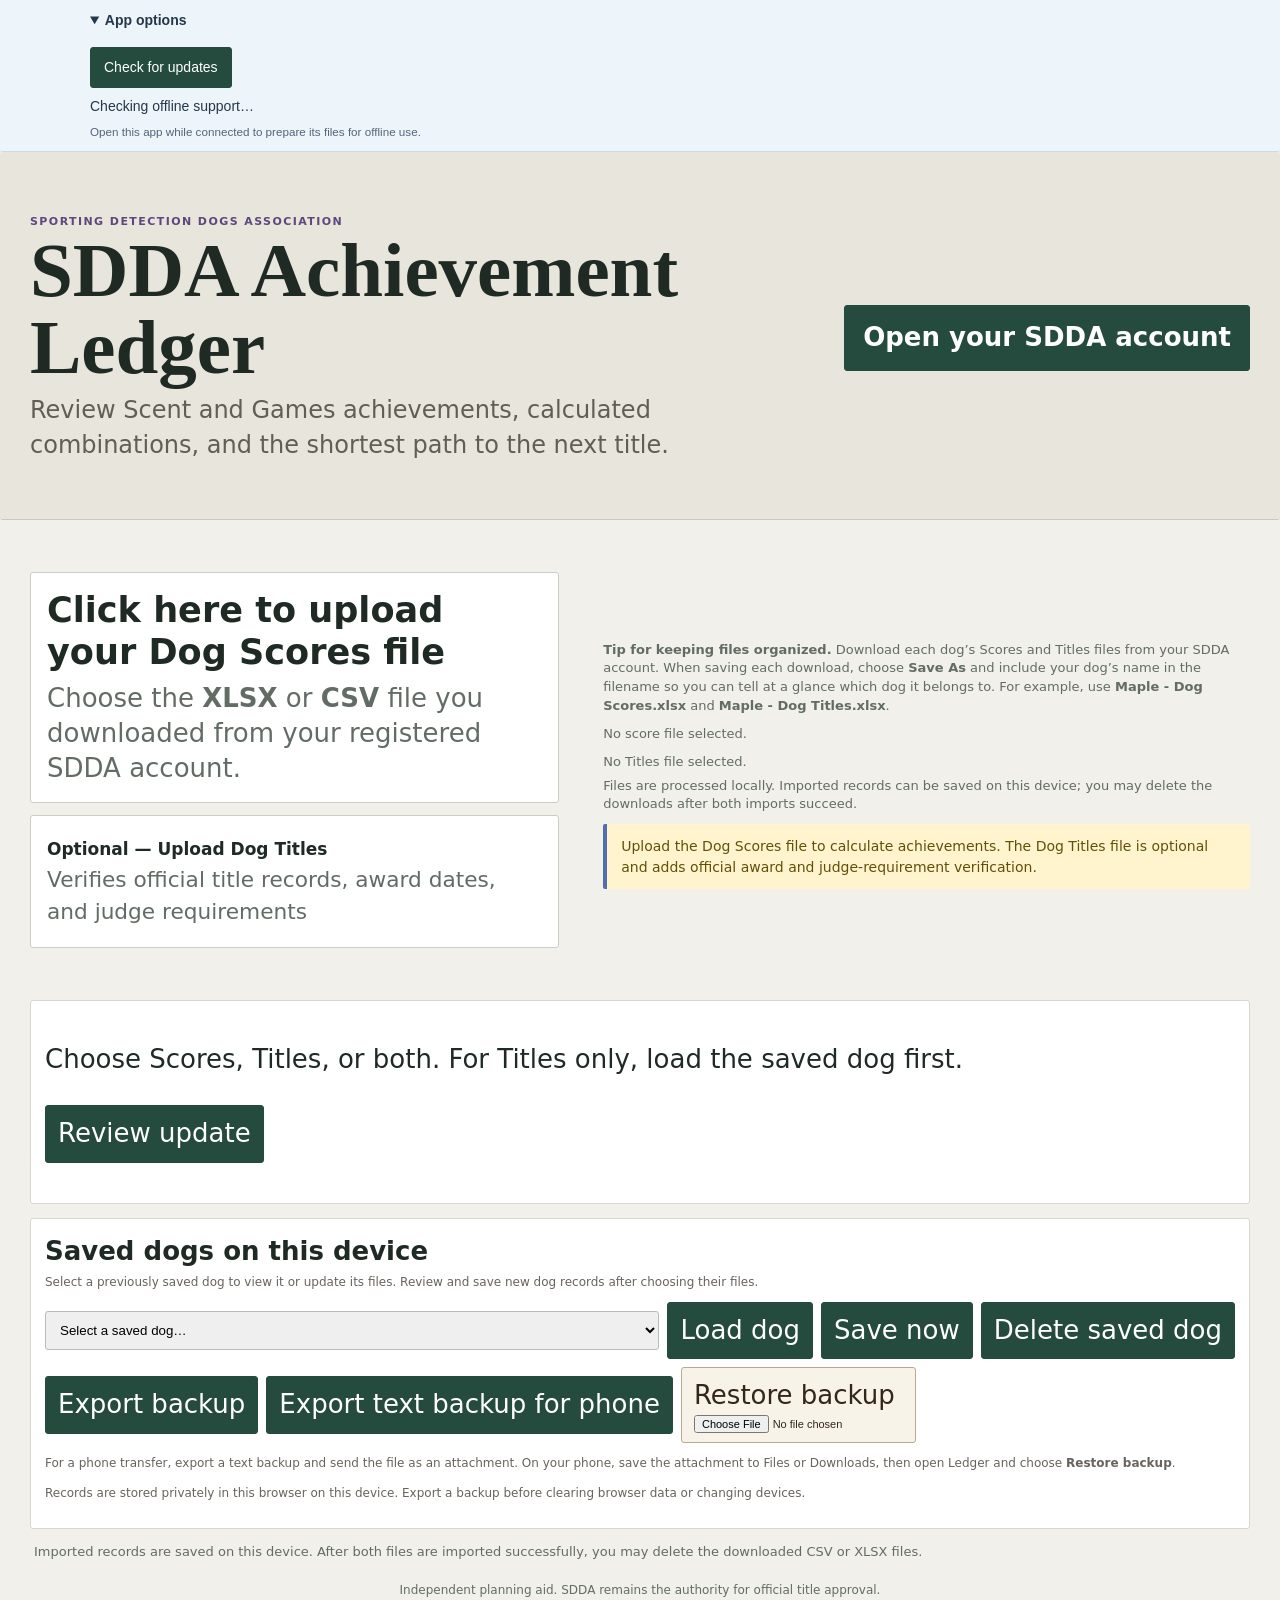
==== commit 3d5acac1: "Add a plain-text backup for phone transfers" ====
--- a/index.html
+++ b/index.html
@@ -3,11 +3,11 @@
 <head>
   <meta charset="utf-8">
   <meta name="viewport" content="width=device-width,initial-scale=1">
-  <title>SDDA Achievement Ledger — Desktop</title><link rel="manifest" href="./manifest.webmanifest"><meta name="theme-color" content="#315b49"><meta name="apple-mobile-web-app-capable" content="yes"><meta name="apple-mobile-web-app-title" content="SDDA Ledger">
+  <title>SDDA Achievement Ledger</title><link rel="manifest" href="./manifest.webmanifest"><meta name="theme-color" content="#315b49"><meta name="apple-mobile-web-app-capable" content="yes"><meta name="apple-mobile-web-app-title" content="SDDA Ledger">
   <link rel="stylesheet" href="styles.css">
   <link rel="stylesheet" href="games.css">
   <link rel="stylesheet" href="mobile-dashboard.css?v=20261027-2">
-  <link rel="stylesheet" href="desktop-ledger.css?v=20261124-native-scale-185">
+  <link rel="stylesheet" href="desktop-ledger.css?v=20261126-responsive">
   <style>
     .dog-scores-upload-copy {
       flex: 1;
@@ -86,7 +86,7 @@
 
   <main class="desktop-shell">
     <section class="desktop-upload-row">
-      <div class="desktop-file-stack"><label class="score-upload desktop-upload"><span class="dog-scores-upload-copy"><strong>Click here to upload your Dog Scores file</strong><small>Choose the <b>XLSX</b> or <b>CSV</b> file you downloaded from your registered SDDA account.</small></span><input id="scores-file" type="file"></label><label class="score-upload desktop-upload titles-upload"><span><strong>Optional — Upload Dog Titles</strong><small>Verifies official title records, award dates, and judge requirements</small></span><input id="titles-file" type="file"></label></div>
+      <div class="desktop-file-stack"><label class="score-upload desktop-upload"><span class="dog-scores-upload-copy"><strong>Click here to upload your Dog Scores file</strong><small>Choose the <b>XLSX</b> or <b>CSV</b> file you downloaded from your registered SDDA account.</small></span><input id="scores-file" type="file" accept=".csv,.xlsx"></label><label class="score-upload desktop-upload titles-upload"><span><strong>Optional — Upload Dog Titles</strong><small>Verifies official title records, award dates, and judge requirements</small></span><input id="titles-file" type="file" accept=".csv,.xlsx"></label></div>
       <div class="upload-copy"><p class="file-name"><strong>Tip for keeping files organized.</strong> Download each dog’s Scores and Titles files from your SDDA account. When saving each download, choose <strong>Save As</strong> and include your dog’s name in the filename so you can tell at a glance which dog it belongs to. For example, use <strong>Maple - Dog Scores.xlsx</strong> and <strong>Maple - Dog Titles.xlsx</strong>.</p><p id="scores-name" class="file-name">No score file selected.</p><p id="titles-name" class="file-name">No Titles file selected.</p><p class="privacy-line">Files are processed locally. Imported records can be saved on this device; you may delete the downloads after both imports succeed.</p><div id="message" class="message">Upload the Dog Scores file to calculate achievements. The Dog Titles file is optional and adds official award and judge-requirement verification.</div></div>
     </section>
 
@@ -101,8 +101,8 @@
 <section class="sdda-device-records" aria-label="Saved dog records">
      <div class="sdda-device-heading"><strong>Saved dogs on this device</strong><span>Select a previously saved dog to view it or update its files. Review and save new dog records after choosing their files.</span></div>
      <div class="sdda-device-controls"><select id="sdda-saved-dogs" aria-label="Select saved dog"><option value="">Select a saved dog…</option></select><button type="button" id="sdda-load-dog">Load dog</button><button type="button" id="sdda-save-dog">Save now</button><button type="button" id="sdda-delete-dog">Delete saved dog</button></div>
-     <div class="sdda-device-controls"><button type="button" id="sdda-backup">Export backup</button><label class="sdda-restore">Restore backup<input id="sdda-restore-file" type="file" accept=".json,application/json"></label></div>
-     <p class="sdda-device-note">Records are stored privately in this browser on this device. Export a backup before clearing browser data or changing devices.</p>
+     <div class="sdda-device-controls"><button type="button" id="sdda-backup">Export backup</button><button type="button" id="sdda-phone-backup">Export text backup for phone</button><label class="sdda-restore">Restore backup<input id="sdda-restore-file" type="file" accept=".txt,.json,text/plain,application/json"></label></div>
+     <p class="sdda-device-note">For a phone transfer, export a text backup and send the file as an attachment. On your phone, save the attachment to Files or Downloads, then open Ledger and choose <strong>Restore backup</strong>.</p><p class="sdda-device-note">Records are stored privately in this browser on this device. Export a backup before clearing browser data or changing devices.</p>
     </section>
     <style>
     .sdda-device-records{border:1px solid #d8d2c7;border-radius:14px;padding:14px;margin:14px 0;background:#fff}
@@ -154,7 +154,7 @@
     
   </main>
   <footer class="mobile-footer">Independent planning aid. SDDA remains the authority for official title approval.</footer>
-  <script src="vendor/xlsx.full.min.js"></script><script src="vendor/pdf-lib.min.js"></script><script src="app.js?v=20261126-record-updates"></script>
+  <script src="vendor/xlsx.full.min.js"></script><script src="vendor/pdf-lib.min.js"></script><script src="app.js?v=20261126-mach-gold-pairs"></script>
 
 <script>
 (function(){
@@ -242,10 +242,10 @@
   if(button){button.disabled=false;button.textContent="Load dog";}
  }
 }
-function downloadBackup(){
+function downloadBackup(forPhone = false){
  allProfiles().then(list=>{
-  const blob=new Blob([JSON.stringify({format:"SDDA-Ledger-Backup",version:1,dogs:list},null,2)],{type:"application/json"});
-  const url=URL.createObjectURL(blob),a=document.createElement("a");a.href=url;a.download="SDDA-Dog-Records-Backup.json";a.click();setTimeout(()=>URL.revokeObjectURL(url),1000);
+  const blob=new Blob([JSON.stringify({format:"SDDA-Ledger-Backup",version:1,dogs:list},null,2)],{type:forPhone ? "text/plain;charset=utf-8" : "application/json"});
+  const url=URL.createObjectURL(blob),a=document.createElement("a");a.href=url;a.download=forPhone ? "SDDA-Dog-Records-Backup.txt" : "SDDA-Dog-Records-Backup.json";a.click();setTimeout(()=>URL.revokeObjectURL(url),1000);
  });
 }
 async function restoreBackup(file){
@@ -343,7 +343,8 @@
 document.getElementById("sdda-load-dog")?.addEventListener("click",()=>loadSelected().catch(e=>alert(e.message)));
 document.getElementById("sdda-save-dog")?.addEventListener("click",()=>saveCurrent().catch(e=>alert(e.message)));
 document.getElementById("sdda-delete-dog")?.addEventListener("click",async()=>{const id=document.getElementById("sdda-saved-dogs")?.value;if(!id)return;if(!confirm("Delete this saved dog and its locally stored records?"))return;await deleteProfile(id);await refreshProfiles();});
-document.getElementById("sdda-backup")?.addEventListener("click",downloadBackup);
+document.getElementById("sdda-backup")?.addEventListener("click", () => downloadBackup());
+document.getElementById("sdda-phone-backup")?.addEventListener("click", () => downloadBackup(true));
 document.getElementById("sdda-restore-file")?.addEventListener("change",e=>{if(e.target.files[0])restoreBackup(e.target.files[0]).catch(err=>alert(err.message));});
 })();
 </script><script id="pwa-tools-script">
@@ -360,7 +361,7 @@
  await promptEvent.prompt();await promptEvent.userChoice;promptEvent=null;updateInstall();
 });
 async function inspect(){
- if(!('serviceWorker'in navigator)){say('Offline support is not available in this browser.','Use a supported browser and open this app from its HTTPS website.');return;}
+ if (!('serviceWorker' in navigator) || !window.isSecureContext || location.protocol === 'file:') {say('Offline support is not available in this browser.','Use a supported browser and open this app from its HTTPS website.');return;}
  registration=await navigator.serviceWorker.getRegistration();
  if(!registration){say('Offline setup has not started yet.','Keep this app open while connected to the internet, then check again.');return;}
  const active=registration.active||registration.waiting||registration.installing;
@@ -384,8 +385,12 @@
 });
 window.addEventListener('online',inspect);window.addEventListener('offline',inspect);
 if(installed())install.hidden=true;
-if('serviceWorker'in navigator){navigator.serviceWorker.ready.then(r=>{registration=r;inspect();}).catch(inspect);}
-else inspect();
+if ('serviceWorker' in navigator && window.isSecureContext && location.protocol !== 'file:') {
+  navigator.serviceWorker.register('./sw.js').then(result => {
+    registration = result;
+    return navigator.serviceWorker.ready;
+  }).then(inspect).catch(inspect);
+} else inspect();
 updateInstall();
 })();
 </script>
--- a/desktop-ledger.css
+++ b/desktop-ledger.css
@@ -1,5 +1,5 @@
 :root{--ledger-purple:#5d477b;--ledger-paper:#f4f0e7;--ledger-rule:#cfc6b8}
-.desktop-ledger{min-width:860px;background:#e8e2d7}
+.desktop-ledger{background:#e8e2d7}
 .desktop-shell{width:min(1220px,calc(100% - 64px));margin-inline:auto}
 .desktop-hero{padding:34px 0 30px;background:linear-gradient(145deg,#fbf9f3,#e9e2d6);border-bottom:1px solid #c8bead;box-shadow:0 5px 18px #25221d18}
 .hero-row{display:flex;align-items:center;justify-content:space-between;gap:40px}.desktop-hero h1{margin:3px 0 7px;font:700 42px/1 Georgia,serif;color:#25231f}.desktop-hero p{margin:0;color:#625d55}.desktop-kicker{margin:0!important;color:var(--ledger-purple)!important;text-transform:uppercase;letter-spacing:.13em;font-size:11px!important;font-weight:900}.account-link{padding:13px 18px;border:1px solid #7b6b91;border-radius:7px;background:linear-gradient(145deg,#745d91,#513c70);box-shadow:inset 1px 1px #9b88b1,0 5px 12px #46345d2e;color:#fff;text-decoration:none;font-weight:800;white-space:nowrap}
@@ -7,7 +7,7 @@
 .desktop-report{margin:0 0 30px}.desktop-dog-head{display:flex;align-items:center;justify-content:space-between;padding:22px 24px;border-radius:9px 9px 0 0}.desktop-dog-head h2{font-size:31px}.desktop-pdf{width:auto;min-width:190px;margin:0;padding:0 20px;background:linear-gradient(145deg,#70578f,#50396f);box-shadow:inset 1px 1px #927ca9,0 5px 12px #3f315128}.pdf-ready{display:block;margin:10px 0;padding:13px;border:1px solid var(--ledger-purple);border-radius:7px;background:#fff;color:var(--ledger-purple);text-align:center;font-weight:800;text-decoration:none}.pdf-ready[hidden]{display:none}
 .desktop-tabs{position:static;display:grid;grid-template-columns:repeat(2,minmax(0,1fr));width:100%;border-radius:0 0 9px 9px;padding:7px}.desktop-tabs .tracker-tab{font-size:14px}.desktop-tabs .tracker-tab.active{background:var(--ledger-purple)}.desktop-ledger .tracker-panel{padding:30px 0}.desktop-section-head{display:flex;align-items:end;justify-content:space-between;gap:30px;margin-bottom:14px}.desktop-section-head h2{margin:3px 0 0;font:700 27px/1.1 Georgia,serif}.desktop-section-head>p{max-width:520px;margin:0;color:#6c665e;text-align:right;font-size:13px}.run-heading{margin-top:32px}
 .desktop-card-grid{grid-template-columns:repeat(2,minmax(0,1fr));gap:13px}.desktop-run-grid{grid-template-columns:repeat(3,minmax(0,1fr));gap:13px}.desktop-next-grid{grid-template-columns:repeat(3,minmax(0,1fr));gap:13px}.desktop-ledger .title-accordion,.desktop-ledger .next-card{border-radius:8px;border:1px solid var(--ledger-rule);background:linear-gradient(145deg,#fff,#f7f3eb);box-shadow:inset 1px 1px #fff,inset -1px -1px #d8d0c3,0 6px 14px #302c251a}.desktop-ledger .title-accordion summary{min-height:70px;padding:14px 16px}.desktop-ledger .accordion-body{padding:0 16px 16px}.desktop-ledger .run-row{grid-template-columns:1fr repeat(4,auto);font-size:11px}.desktop-ledger .sp-definition{grid-column:1/-1;margin:0}.desktop-ledger .next-card{min-height:170px}.desktop-ledger .level-accent-elite{border-left:6px solid #6d548f}.desktop-ledger .level-accent-gold{border-left:6px solid #a87712}.desktop-ledger .level-accent-silver{border-left:6px solid #77828a}
-@media(max-width:1050px){.desktop-card-grid,.desktop-next-grid{grid-template-columns:repeat(2,minmax(0,1fr))}.desktop-run-grid{grid-template-columns:1fr}.desktop-upload-row{grid-template-columns:1fr}.desktop-ledger{min-width:760px}}
+@media(max-width:1050px){.desktop-card-grid,.desktop-next-grid{grid-template-columns:repeat(2,minmax(0,1fr))}.desktop-run-grid{grid-template-columns:1fr}.desktop-upload-row{grid-template-columns:1fr}}
 @media print{.desktop-ledger{min-width:0;background:#fff}.desktop-hero,.desktop-upload-row,.desktop-tabs,.desktop-pdf,.pdf-ready,.mobile-footer{display:none!important}.desktop-shell{width:100%}.desktop-card-grid{grid-template-columns:repeat(2,1fr)}.desktop-run-grid{grid-template-columns:repeat(3,1fr)}}
 
 
@@ -197,3 +197,34 @@
   .desktop-ledger .mach-stage-table th,
   .desktop-ledger .mach-stage-table td { padding: 10px 9px; }
 }
+
+@media screen and (max-width: 900px) {
+  .desktop-shell { width: calc(100% - 32px); }
+  .desktop-ledger .progression-score-columns { grid-template-columns: minmax(0, 1fr); }
+  .desktop-ledger .progression-score-column .current-level-card { padding: 12px; }
+  .desktop-ledger .progression-score-column .current-level-card > header h3 { font-size: 1.125rem; }
+  .desktop-ledger .progression-score-column .current-level-card > header span { font-size: .8125rem; }
+  .desktop-ledger .mach-stage-table { min-width: 365px; font-size: .875rem; }
+  .desktop-ledger .mach-stage-table td small { font-size: .75rem; }
+  .desktop-ledger .sdda-working-card { width: min(520px, 100%); }
+}
+
+@media screen and (max-width: 680px) {
+  .desktop-hero { padding: 24px 0; }
+  .hero-row, .desktop-dog-head, .desktop-section-head {
+    flex-direction: column;
+    align-items: stretch;
+    gap: 12px;
+  }
+  .desktop-hero h1 { font-size: clamp(1.875rem, 7vw, 2.625rem); }
+  .desktop-section-head > p { text-align: left; }
+  .account-link { text-align: center; white-space: normal; }
+  .desktop-upload-row { gap: 12px; margin: 16px 0; }
+  .desktop-upload-row > *, .desktop-dog-head > * { min-width: 0; }
+  .desktop-ledger .file-name, .desktop-ledger #sdda-update-status { overflow-wrap: anywhere; }
+  .desktop-card-grid, .desktop-next-grid { grid-template-columns: minmax(0, 1fr); }
+  .desktop-ledger .tracker-panel { padding: 20px 0; }
+  .desktop-ledger .desktop-pdf { width: 100%; min-width: 0; }
+  .desktop-ledger .tracker-tab, .desktop-ledger .sdda-device-controls button,
+  .desktop-ledger .sdda-device-controls select { min-height: 44px; }
+}
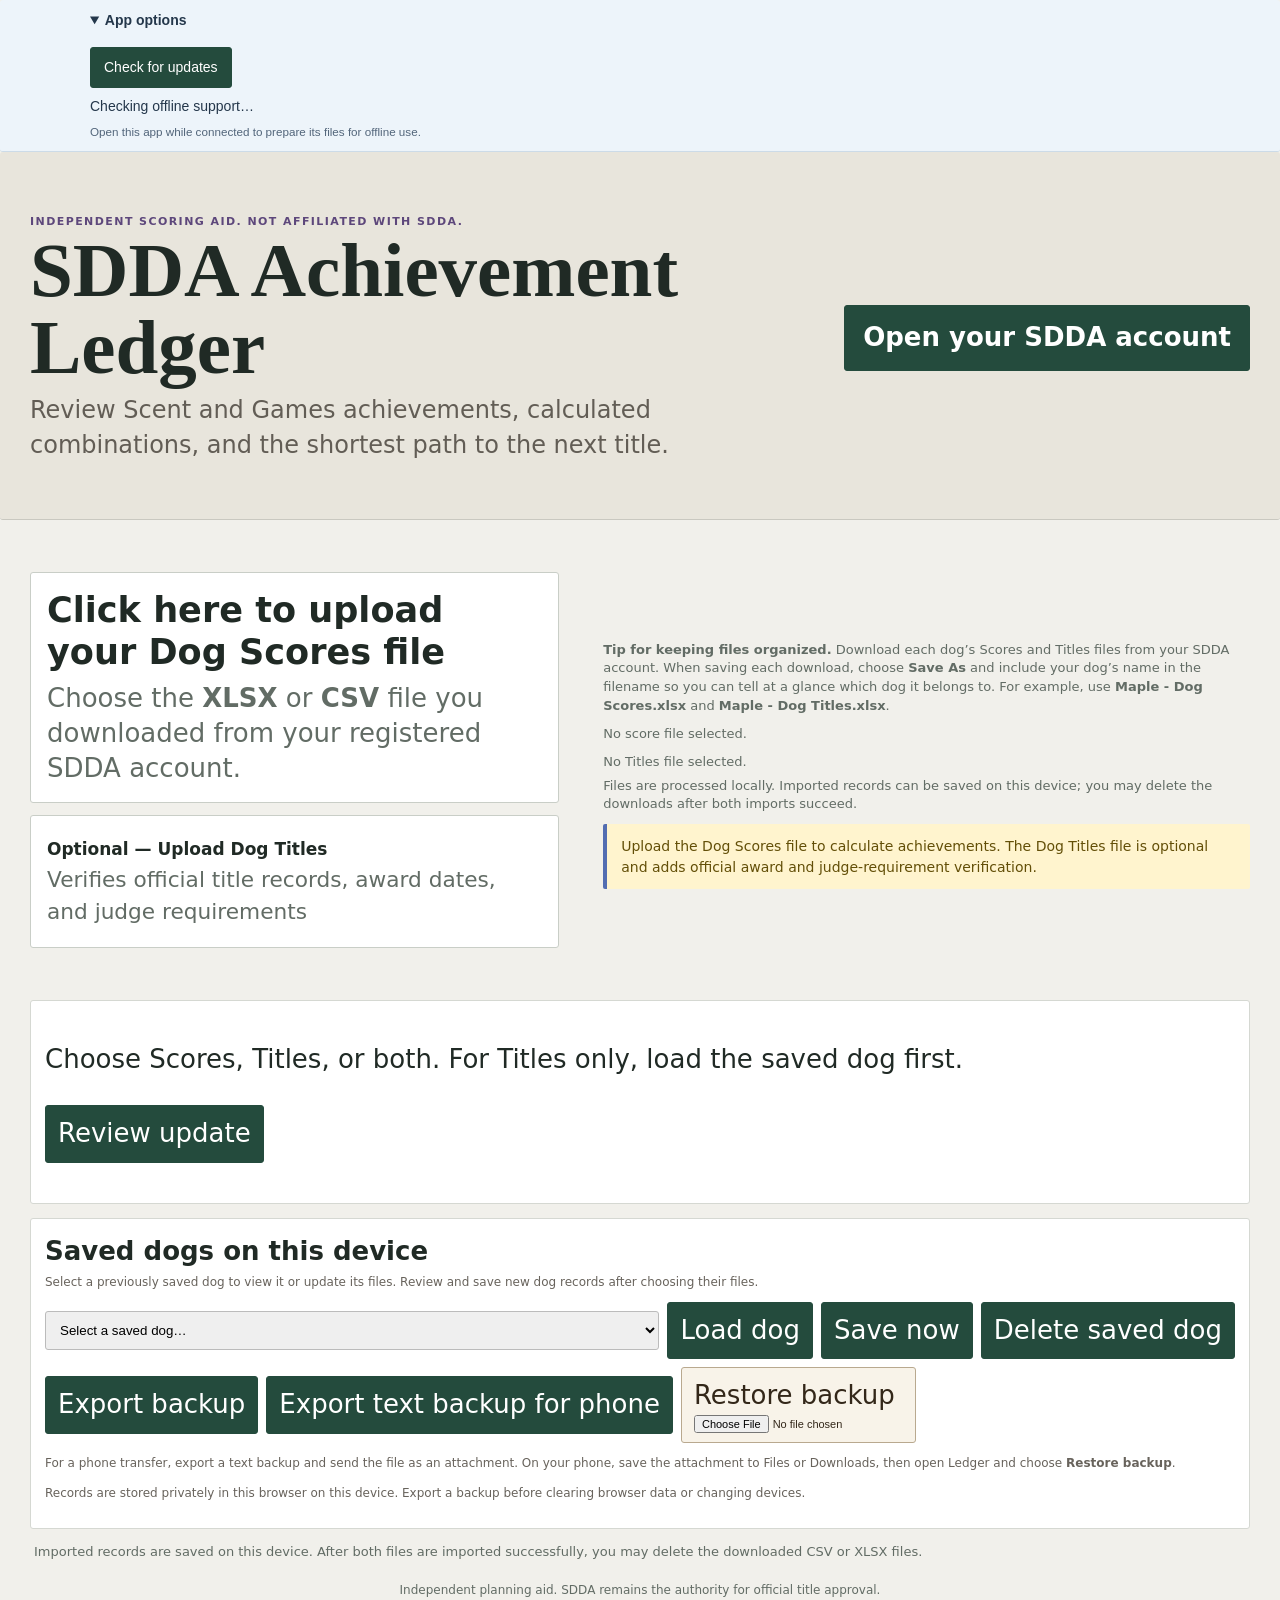
==== commit da6f7877: "Clarify that the Ledger is independent of SDDA" ====
--- a/index.html
+++ b/index.html
@@ -79,7 +79,7 @@
   </div>
   <header class="desktop-hero">
     <div class="desktop-shell hero-row">
-      <div><p class="desktop-kicker">Sporting Detection Dogs Association</p><h1>SDDA Achievement Ledger</h1><p>Review Scent and Games achievements, calculated combinations, and the shortest path to the next title.</p></div>
+      <div><p class="desktop-kicker">Independent scoring aid. Not affiliated with SDDA.</p><h1>SDDA Achievement Ledger</h1><p>Review Scent and Games achievements, calculated combinations, and the shortest path to the next title.</p></div>
       <a class="account-link" href="https://www.sdda.ca/login/" target="_blank" rel="noopener">Open your SDDA account</a>
     </div>
   </header>
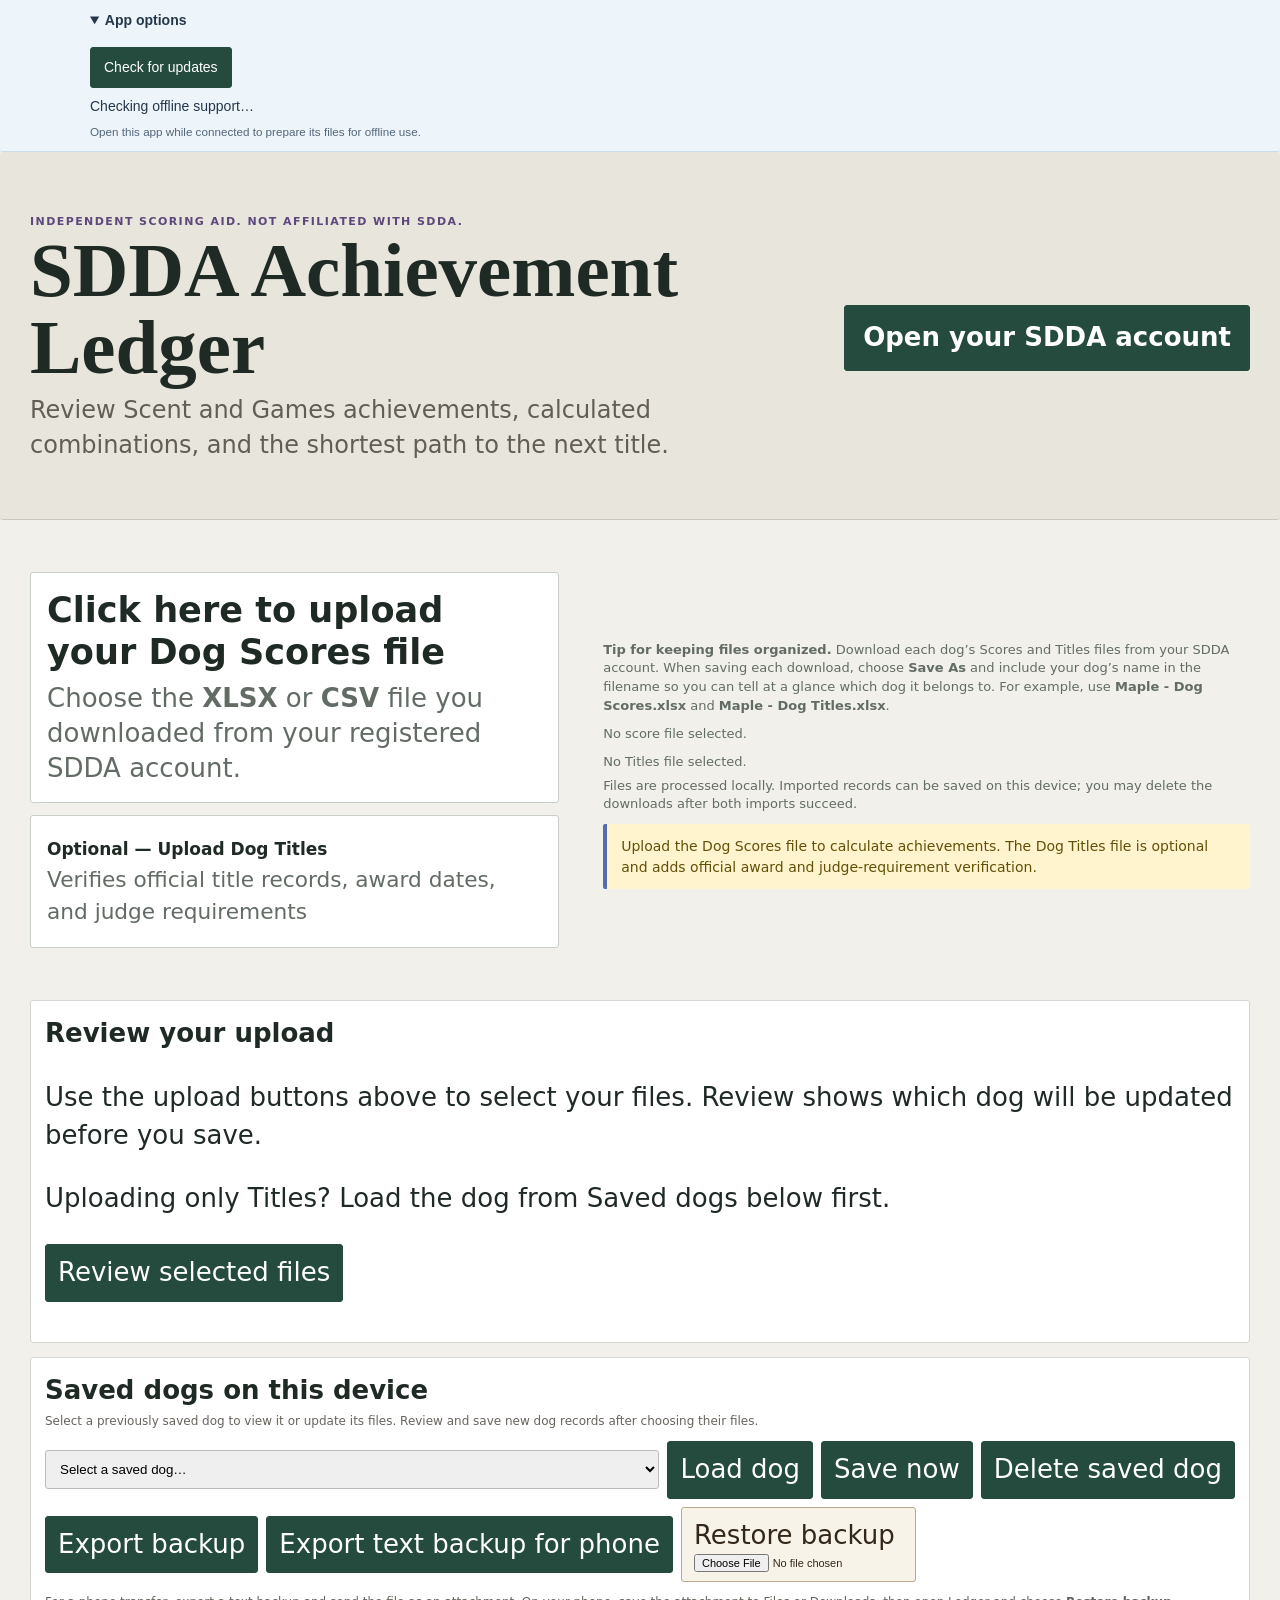
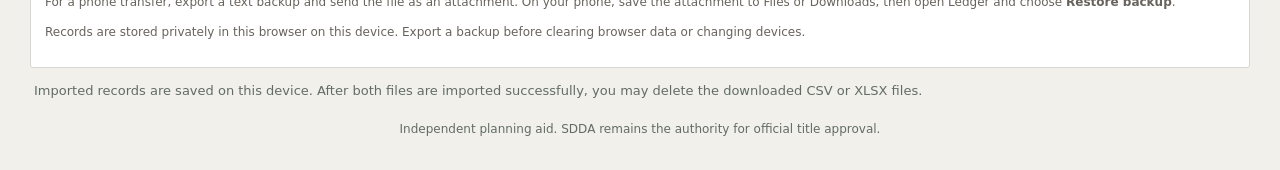
==== commit 6a5349fd: "Make the upload review step easier to follow" ====
--- a/index.html
+++ b/index.html
@@ -91,9 +91,11 @@
     </section>
 
     <div class="sdda-device-records">
-  <p>Choose Scores, Titles, or both. For Titles only, load the saved dog first.</p>
+  <strong>Review your upload</strong>
+  <p>Use the upload buttons above to select your files. Review shows which dog will be updated before you save.</p>
+  <p>Uploading only Titles? Load the dog from Saved dogs below first.</p>
   <div class="sdda-device-controls">
-    <button type="button" id="sdda-review-update">Review update</button>
+    <button type="button" id="sdda-review-update">Review selected files</button>
     <button type="button" id="sdda-cancel-update" hidden>Cancel review</button>
   </div>
   <p id="sdda-update-status" role="status"></p>
@@ -265,7 +267,7 @@
 function clearReview(message = "") {
   revision++;
   pending = null;
-  reviewButton.textContent = "Review update";
+  reviewButton.textContent = "Review selected files";
   cancelButton.hidden = true;
   updateStatus.textContent = message;
 }
@@ -284,7 +286,7 @@
   try {
     if (!pending) {
       const scoresFile = scoresInput.files[0], titlesFile = titlesInput.files[0];
-      if (!scoresFile && !titlesFile) throw new Error("Choose a Scores or Titles file first.");
+      if (!scoresFile && !titlesFile) throw new Error("Use an upload button above to select a file, then come back to review it.");
       if (!scoresFile && !current) throw new Error("Load the saved dog before replacing its Titles.");
       const [scoreData, titleData] = await Promise.all([
         scoresFile ? readDogScores(scoresFile) : null,
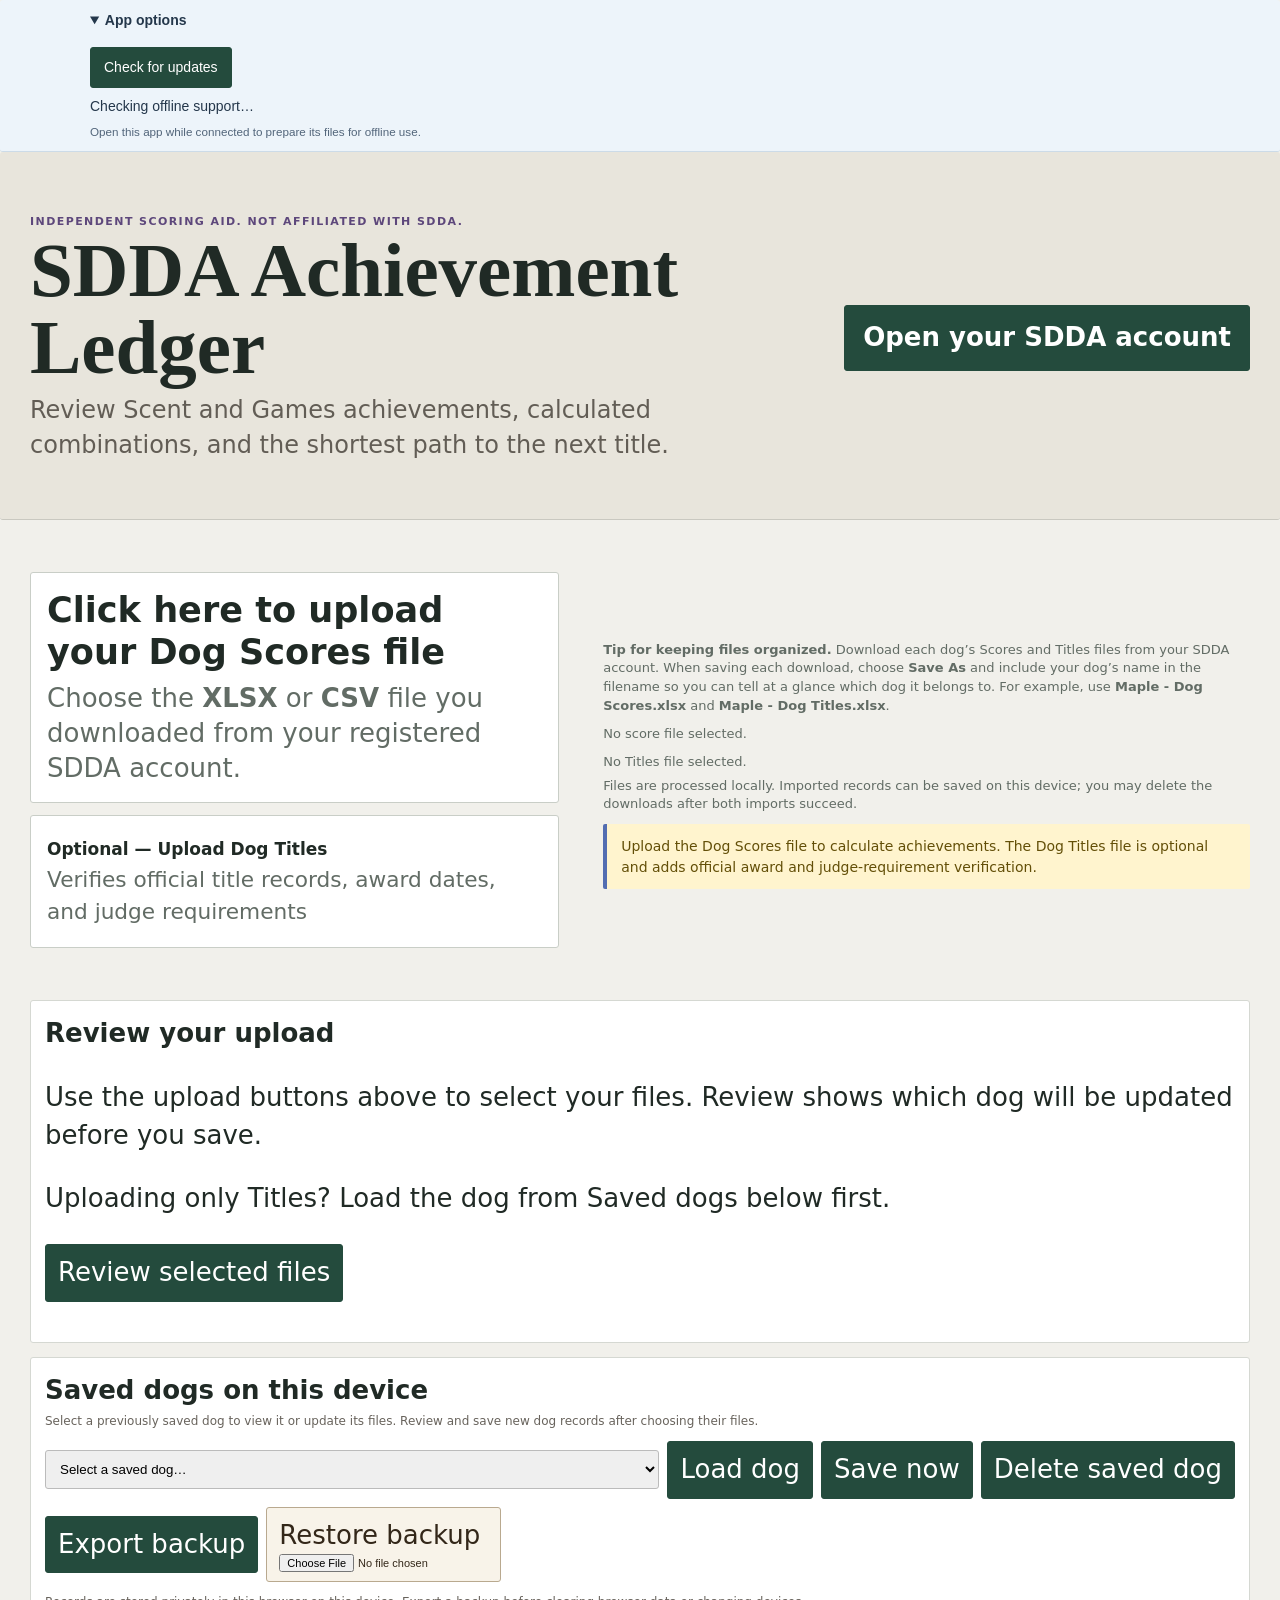
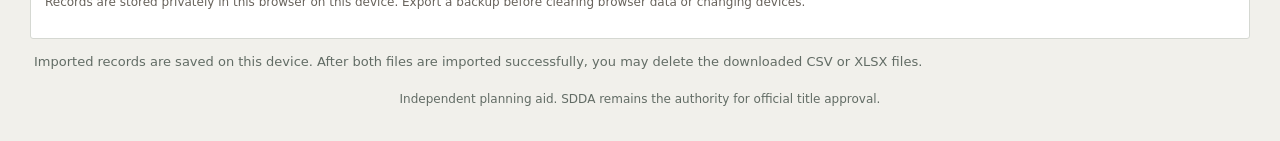
==== commit 165d1baf: "Remove the text backup export option" ====
--- a/index.html
+++ b/index.html
@@ -103,8 +103,8 @@
 <section class="sdda-device-records" aria-label="Saved dog records">
      <div class="sdda-device-heading"><strong>Saved dogs on this device</strong><span>Select a previously saved dog to view it or update its files. Review and save new dog records after choosing their files.</span></div>
      <div class="sdda-device-controls"><select id="sdda-saved-dogs" aria-label="Select saved dog"><option value="">Select a saved dog…</option></select><button type="button" id="sdda-load-dog">Load dog</button><button type="button" id="sdda-save-dog">Save now</button><button type="button" id="sdda-delete-dog">Delete saved dog</button></div>
-     <div class="sdda-device-controls"><button type="button" id="sdda-backup">Export backup</button><button type="button" id="sdda-phone-backup">Export text backup for phone</button><label class="sdda-restore">Restore backup<input id="sdda-restore-file" type="file" accept=".txt,.json,text/plain,application/json"></label></div>
-     <p class="sdda-device-note">For a phone transfer, export a text backup and send the file as an attachment. On your phone, save the attachment to Files or Downloads, then open Ledger and choose <strong>Restore backup</strong>.</p><p class="sdda-device-note">Records are stored privately in this browser on this device. Export a backup before clearing browser data or changing devices.</p>
+     <div class="sdda-device-controls"><button type="button" id="sdda-backup">Export backup</button><label class="sdda-restore">Restore backup<input id="sdda-restore-file" type="file" accept=".txt,.json,text/plain,application/json"></label></div>
+     <p class="sdda-device-note">Records are stored privately in this browser on this device. Export a backup before clearing browser data or changing devices.</p>
     </section>
     <style>
     .sdda-device-records{border:1px solid #d8d2c7;border-radius:14px;padding:14px;margin:14px 0;background:#fff}
@@ -244,10 +244,10 @@
   if(button){button.disabled=false;button.textContent="Load dog";}
  }
 }
-function downloadBackup(forPhone = false){
+function downloadBackup(){
  allProfiles().then(list=>{
-  const blob=new Blob([JSON.stringify({format:"SDDA-Ledger-Backup",version:1,dogs:list},null,2)],{type:forPhone ? "text/plain;charset=utf-8" : "application/json"});
-  const url=URL.createObjectURL(blob),a=document.createElement("a");a.href=url;a.download=forPhone ? "SDDA-Dog-Records-Backup.txt" : "SDDA-Dog-Records-Backup.json";a.click();setTimeout(()=>URL.revokeObjectURL(url),1000);
+  const blob=new Blob([JSON.stringify({format:"SDDA-Ledger-Backup",version:1,dogs:list},null,2)],{type:"application/json"});
+  const url=URL.createObjectURL(blob),a=document.createElement("a");a.href=url;a.download="SDDA-Dog-Records-Backup.json";a.click();setTimeout(()=>URL.revokeObjectURL(url),1000);
  });
 }
 async function restoreBackup(file){
@@ -346,7 +346,6 @@
 document.getElementById("sdda-save-dog")?.addEventListener("click",()=>saveCurrent().catch(e=>alert(e.message)));
 document.getElementById("sdda-delete-dog")?.addEventListener("click",async()=>{const id=document.getElementById("sdda-saved-dogs")?.value;if(!id)return;if(!confirm("Delete this saved dog and its locally stored records?"))return;await deleteProfile(id);await refreshProfiles();});
 document.getElementById("sdda-backup")?.addEventListener("click", () => downloadBackup());
-document.getElementById("sdda-phone-backup")?.addEventListener("click", () => downloadBackup(true));
 document.getElementById("sdda-restore-file")?.addEventListener("change",e=>{if(e.target.files[0])restoreBackup(e.target.files[0]).catch(err=>alert(err.message));});
 })();
 </script><script id="pwa-tools-script">
